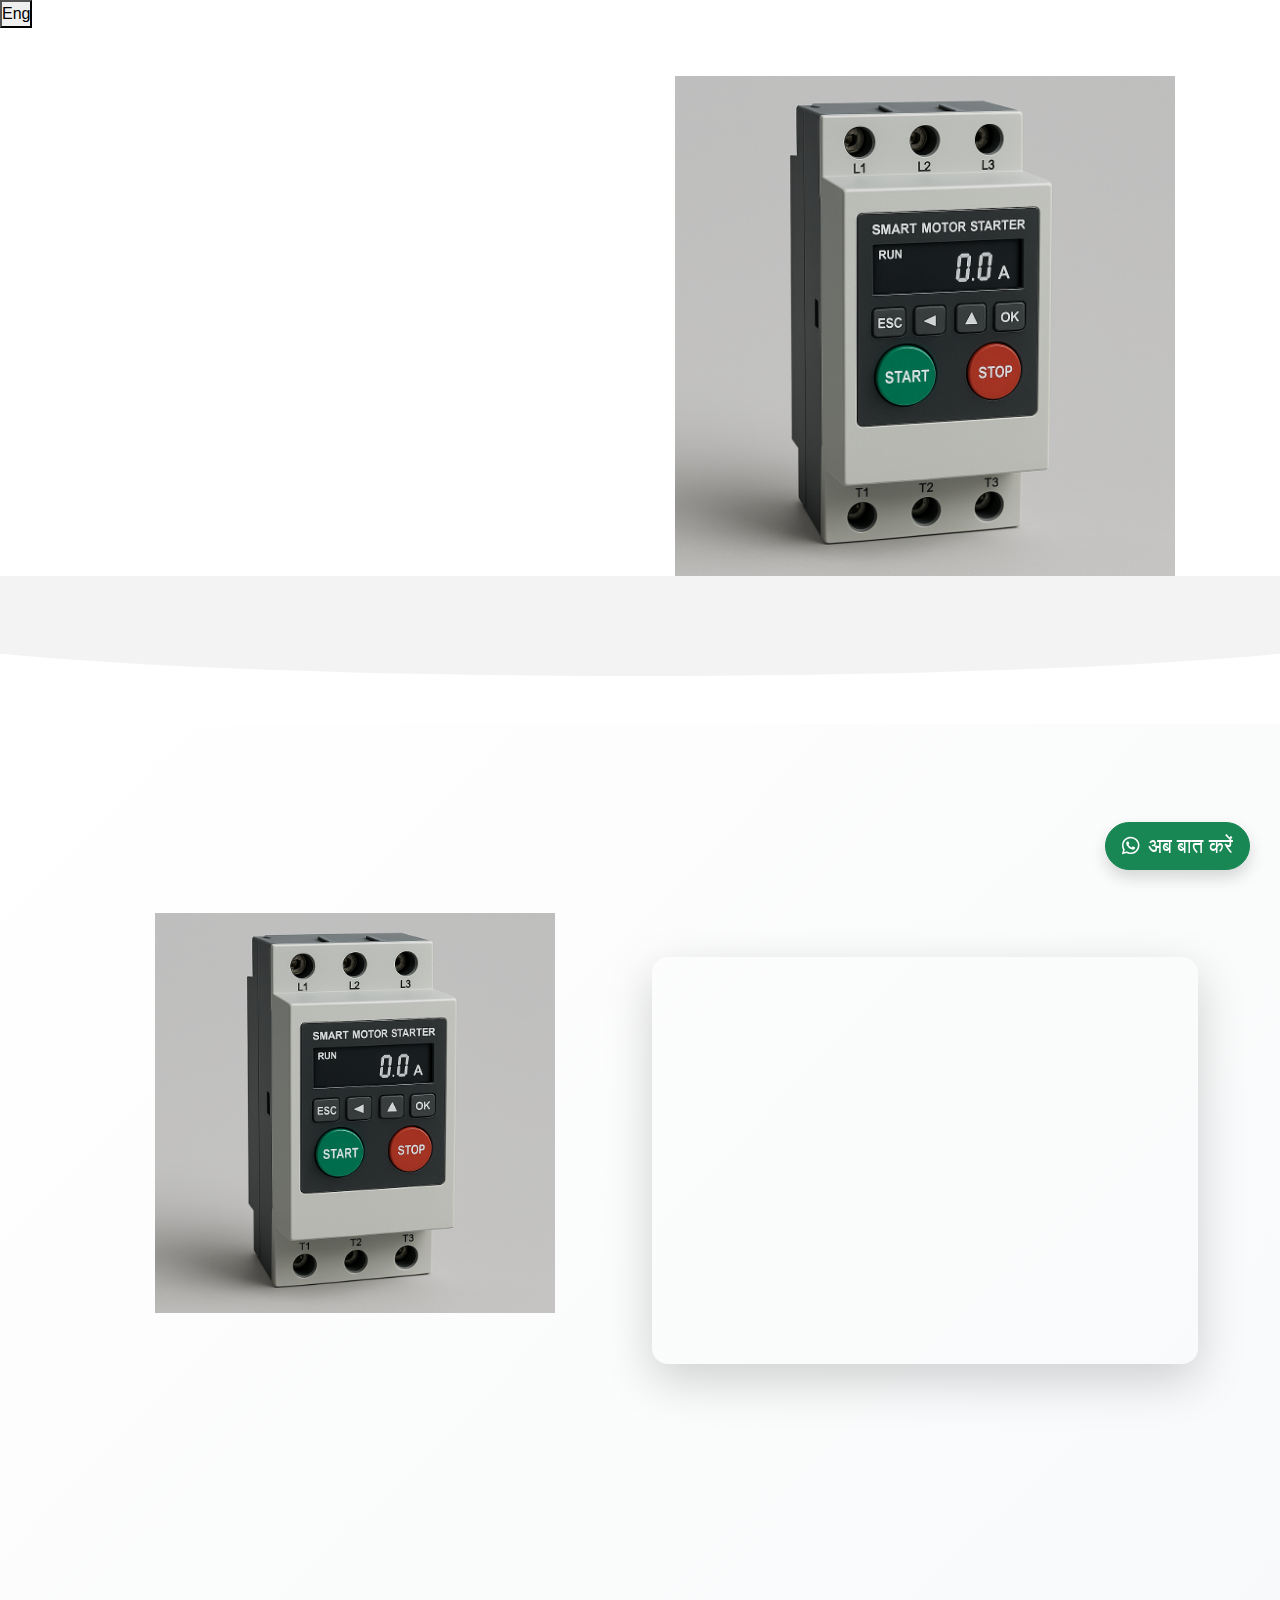
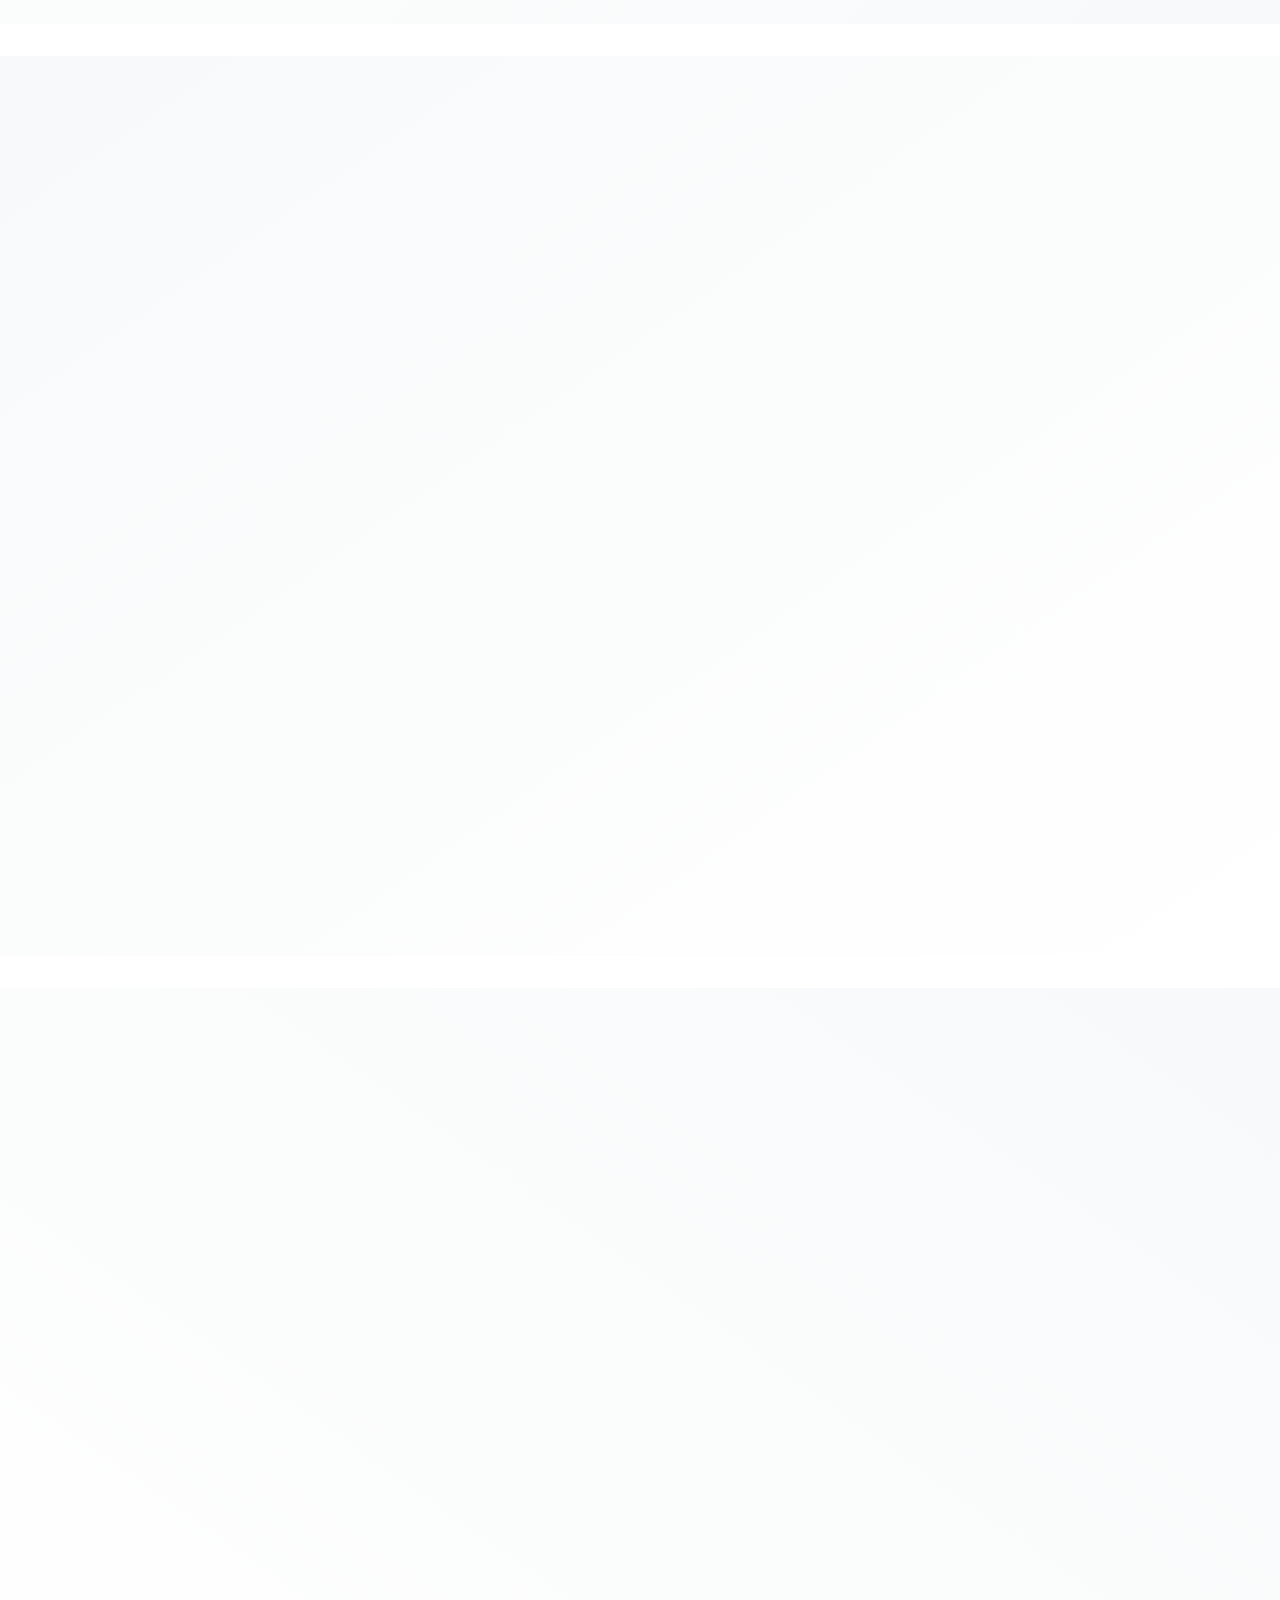
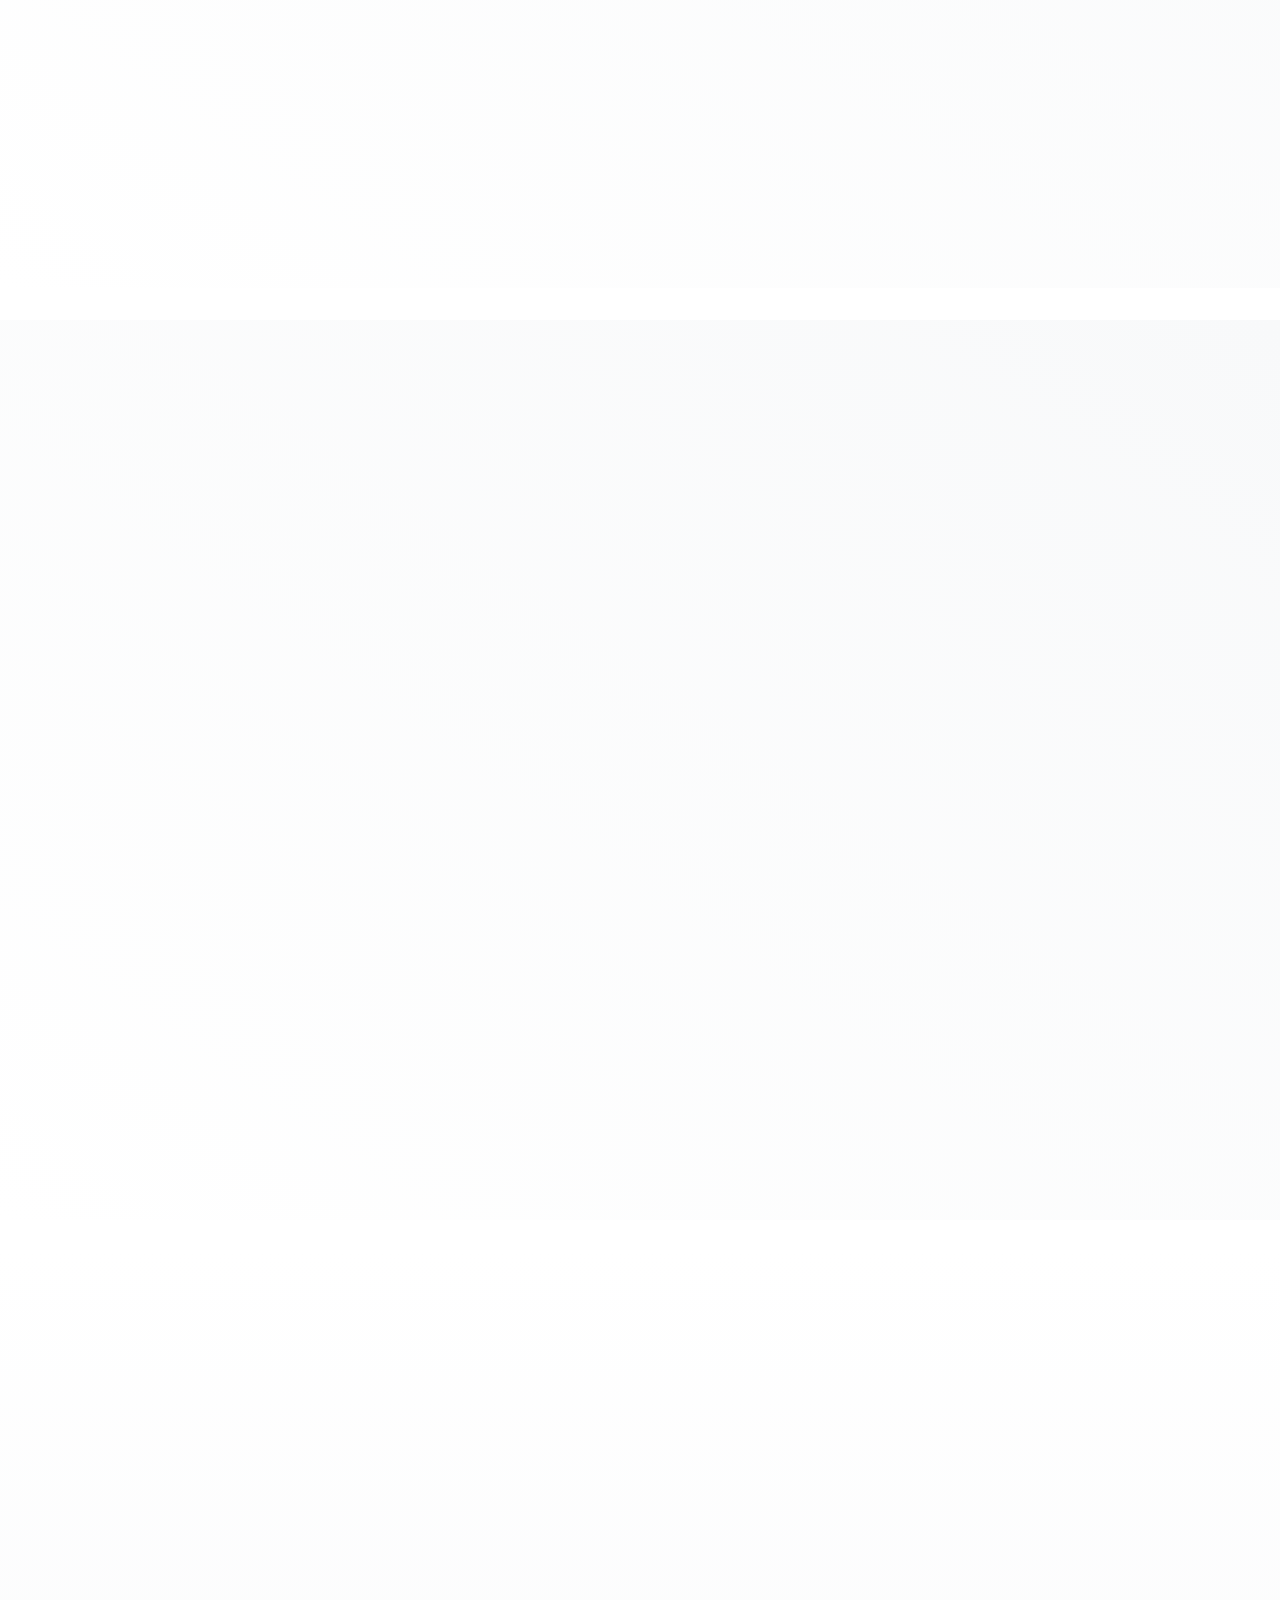
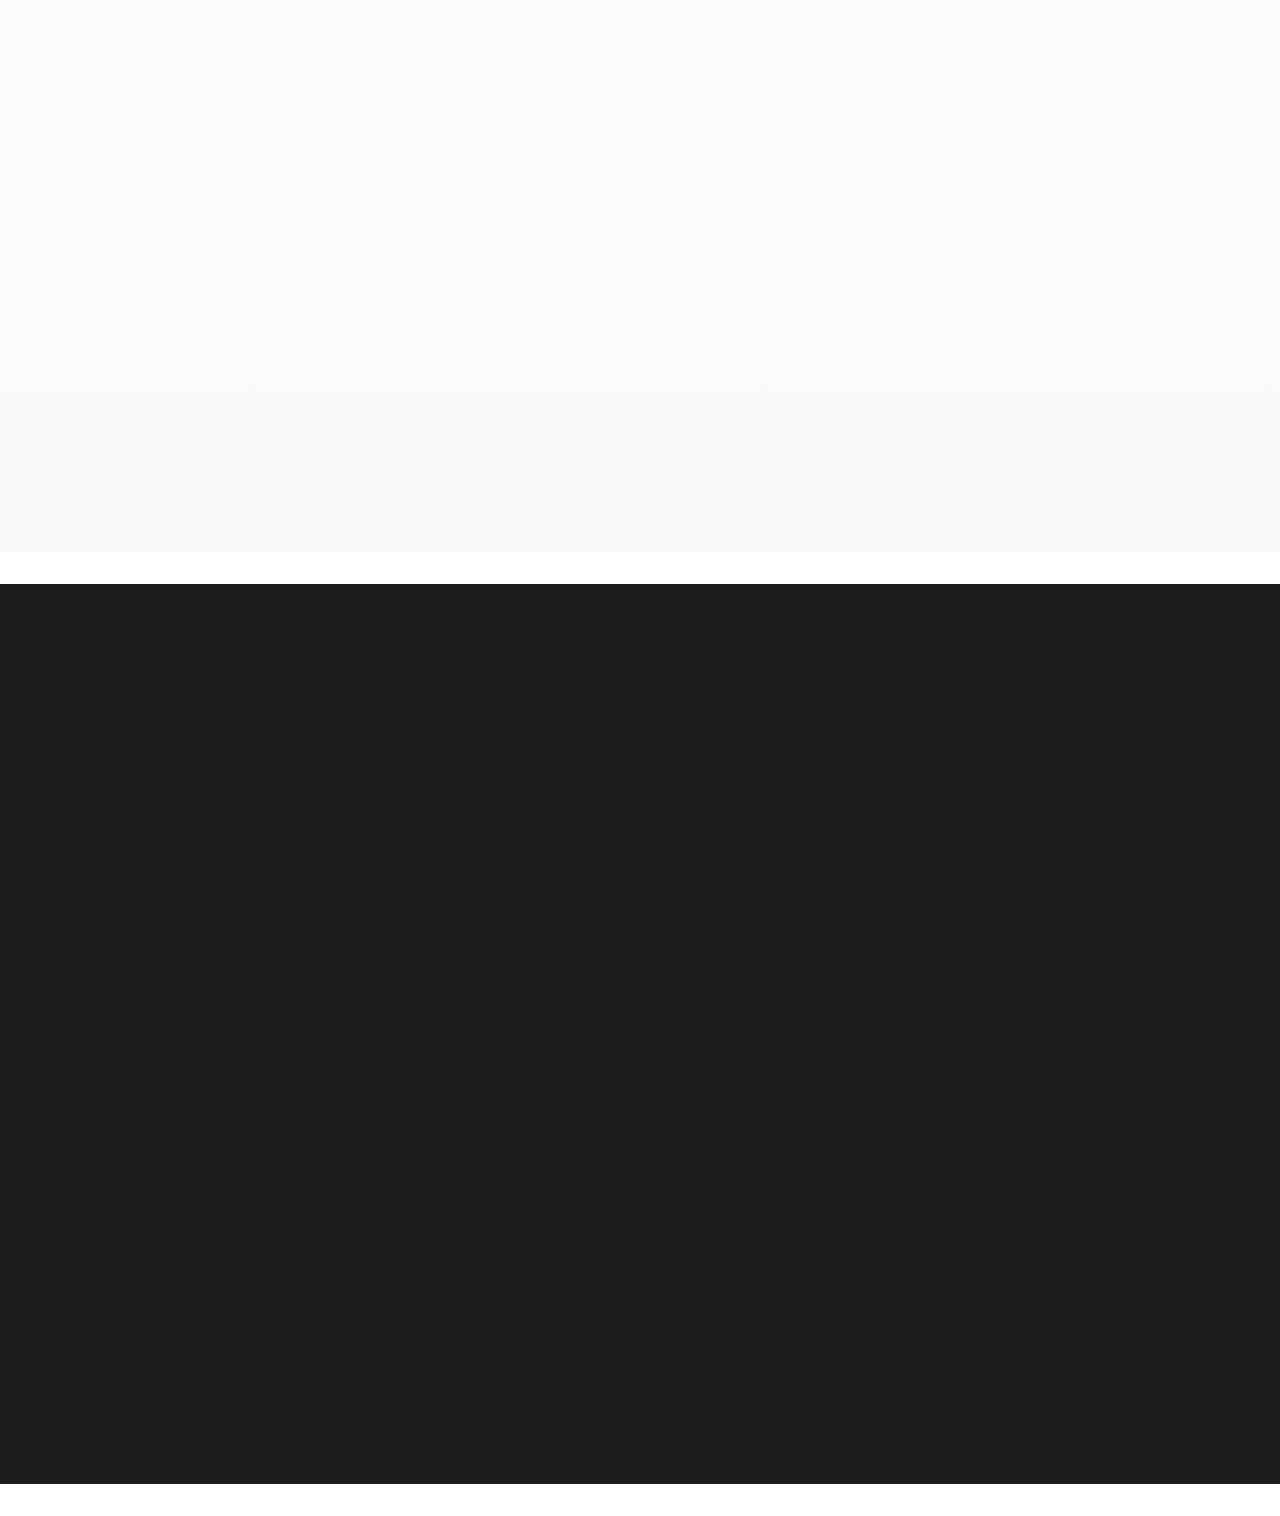
==== index_hin.html @ 35933b61 "language button" ====
<!DOCTYPE html>
<html lang="en">

<head>
    <meta charset="UTF-8">
    <meta name="viewport" content="width=device-width, initial-scale=1.0">
    <title>Samadhan - XT-1250</title>
    <link href="https://cdn.jsdelivr.net/npm/bootstrap@5.3.0/dist/css/bootstrap.min.css" rel="stylesheet">
    <link rel="stylesheet" href="https://cdnjs.cloudflare.com/ajax/libs/font-awesome/6.0.0/css/all.min.css">
    <link rel="stylesheet" href="styles.css">
    <!-- <link rel="stylesheet" href="styles2.css"> -->
    <style>

    </style>
</head>

<body>
    <div class="language-switcher">
        <button id="langToggleBtn" title="Switch Language">
            <span class="lang-text">Eng</span>
        </button>
    </div>
    <!-- Section 1 -->
    <section class="" id="">
        <div class="container">
            <div class="row align-items-center">
                <!-- Left Column: Content -->
                <div class="col-lg-6 section-1-content text-center text-lg-start">
                    <h1 class="display-1 fw-bold mb-3">समाधान</h1>
                    <p class="lead text-muted mb-4">XT-1250</p>

                    <button class="btn btn-dark btn-lg mb-4">फ़ीचर्स देखें</button>

                    <!-- Integrated Pricing Info -->
                    <div class="pricing-box mt-4 text-center">
                        <button class="btn btn-primary buy-btn mb-3">खरीदें</button>
                        <div class="price-text">
                            <strong>₹3,999.00* से शुरू या ₹1000.00/महीना - 4 महीने के लिए‡</strong>
                        </div>
                        <div class="subtext mt-1">
                            "अब मोटर कंट्रोल करना हुआ आसान – बस एक कॉल से।"<sup>1</sup>
                        </div>
                    </div>
                </div>

                <!-- Right Column: Image -->
                <div class="col-lg-6 text-center">
                    <img src="product.png" alt="Samadhan Product" class="img-fluid product-image">
                </div>
            </div>
        </div>
        <div class="section-curve"></div>
    </section>

    <!-- Section 2 -->
    <section class="parallax-section bg-light" id="section2">
        <div class="container">
            <div class="row mb-12">
                <div class="col-12 text-center">
                    <h2 class="section-heading">विश्वास जो बना है<br><span class="text-muted">पूरे राजस्थान में</span>
                    </h2>
                </div>
            </div>
            <div class="row align-items-center">
                <!-- Left Column -->
                <div class="col-lg-6">
                    <div class="product-showcase text-center">
                        <img src="product.png" alt="Product View" class="img-fluid showcase-image mb-4">
                        <div class="rating-container">
                            <div class="stars mb-2">
                                <span class="fa fa-star checked"></span>
                                <span class="fa fa-star checked"></span>
                                <span class="fa fa-star checked"></span>
                                <span class="fa fa-star checked"></span>
                                <span class="fa fa-star-half-alt checked"></span>
                            </div>
                            <p class="text-muted">4.8/5 (154 रेटिंग)</p>
                        </div>
                    </div>
                </div>

                <!-- Right Column -->
                <div class="col-lg-6">
                    <div class="map-container position-relative">
                        <div class="map-wrapper rounded-4 overflow-hidden shadow-lg">
                            <iframe
                                src="https://www.google.com/maps/embed?pb=!1m18!1m12!1m3!1d7151.845276560933!2d73.73251914283544!3d26.23894238717163!2m3!1f0!2f0!3f0!3m2!1i1024!2i768!4f13.1!3m3!1m2!1s0x39418c5456c225cf%3A0x2ab7f7e9f7dda518!2sAjmer%2C%20Rajasthan!5e0!3m2!1sen!2sin!4v1718173732346!5m2!1sen!2sin"
                                style="border:0;" allowfullscreen="" loading="lazy"
                                referrerpolicy="no-referrer-when-downgrade" class="map-iframe"></iframe>
                        </div>
                    </div>
                </div>
            </div>
        </div>
    </section>

    <!-- Section 3 - About -->
    <section class="parallax-section bg-white" id="section3">
        <div class="container">
            <div class="row align-items-center">
                <!-- Content Column -->
                <div class="col-lg-6 pe-lg-5">
                    <div class="about-content">
                        <h2 class="display-4 mb-4">आधुनिक समस्याओं का स्मार्ट समाधान</h2>
                        <p class="lead text-muted mb-4">
                            समाधान XT-1250 में आपको मिलती है नई तकनीक और टिकाऊ डिजाइन का शानदार मेल।
                            कम देखरेख के साथ बेहतरीन परफॉर्मेंस – अब सब कुछ आसान।
                        </p>
                        <ul class="feature-list list-unstyled">
                            <li class="mb-3">
                                <i class="fas fa-check-circle text-primary me-2"></i>
                                बिजली की बचत के साथ जबरदस्त परफॉर्मेंस
                            </li>
                            <li class="mb-3">
                                <i class="fas fa-check-circle text-primary me-2"></i>
                                IoT से लैस स्मार्ट मॉनिटरिंग
                            </li>
                            <li class="mb-3">
                                <i class="fas fa-check-circle text-primary me-2"></i>
                                पर्यावरण के अनुकूल मटेरियल
                            </li>
                        </ul>
                    </div>
                </div>

                <!-- Video Column -->
                <div class="col-lg-6">
                    <div class="video-container position-relative">
                        <div class="video-wrapper rounded-4 overflow-hidden shadow-lg">
                            <div class="ratio ratio-16x9">
                                <iframe id="aboutVideo"
                                    src="https://www.youtube.com/embed/I4zGIkbtcAs?rel=0&modestbranding=1"
                                    title="Product Overview"
                                    allow="accelerometer; autoplay; clipboard-write; encrypted-media; gyroscope; picture-in-picture"
                                    allowfullscreen></iframe>
                            </div>
                        </div>
                        <div class="play-overlay">
                            <div class="play-button">
                                <i class="fas fa-play"></i>
                            </div>
                        </div>
                    </div>
                </div>
            </div>
        </div>
    </section>

    <!-- Section 4 - Installation -->
    <section class="parallax-section installation-section" id="section4">
        <div class="container">
            <div class="row align-items-center">
                <!-- Video Column -->
                <div class="col-lg-6 mb-5 mb-lg-0">
                    <div class="installation-video-container">
                        <div class="rounded-4 overflow-hidden shadow-lg">
                            <div class="ratio ratio-16x9">
                                <iframe id="installationVideo"
                                    src="https://www.youtube.com/embed/INSTALL_VIDEO_ID?rel=0&modestbranding=1"
                                    title="Installation Guide" allowfullscreen></iframe>
                            </div>
                        </div>
                        <div class="play-overlay">
                            <div class="play-button">
                                <i class="fas fa-play"></i>
                            </div>
                        </div>
                    </div>
                </div>

                <!-- Steps Column -->
                <div class="col-lg-6 ps-lg-5">
                    <h2 class="section-heading mb-4">आसान<br><span class="text-success">इंस्टॉलेशन प्रोसेस</span></h2>
                    <ol class="installation-steps list-unstyled">
                        <li class="step-item">
                            <div class="step-number">1</div>
                            <div class="step-content">
                                <h3 class="step-title">सतह तैयार करें</h3>
                                <p class="step-description">इंस्टॉलेशन वाली जगह को अच्छी तरह साफ और सुखा लें</p>
                            </div>
                        </li>
                        <li class="step-item">
                            <div class="step-number">2</div>
                            <div class="step-content">
                                <h3 class="step-title">यूनिट को रखें</h3>
                                <p class="step-description">नाप के अनुसार सही जगह पर रखें</p>
                            </div>
                        </li>
                        <li class="step-item">
                            <div class="step-number">3</div>
                            <div class="step-content">
                                <h3 class="step-title">फिटिंग करें</h3>
                                <p class="step-description">दिए गए स्क्रू और फिटिंग्स का उपयोग करें</p>
                            </div>
                        </li>
                        <li class="step-item">
                            <div class="step-number">4</div>
                            <div class="step-content">
                                <h3 class="step-title">कनेक्शन जोड़ें</h3>
                                <p class="step-description">पावर और डेटा केबल कनेक्ट करें</p>
                            </div>
                        </li>
                    </ol>
                </div>
            </div>
        </div>
    </section>

    <!-- Section 5 - FAQ -->
    <section class="parallax-section faq-section" id="section5">
        <div class="container">
            <h2 class="section-heading mb-5">अक्सर पूछे जाने वाले<br><span class="text-warning">सवाल</span></h2>

            <div class="faq-container">
                <!-- FAQ Item 1 -->
                <div class="faq-item">
                    <div class="question">
                        <h3>वॉरंटी कितनी है?</h3>
                        <i class="fas fa-chevron-down"></i>
                    </div>
                    <div class="answer">
                        <p>हमारे सभी प्रोडक्ट पर 2 साल की पूरी वॉरंटी मिलती है (मैन्युफैक्चरिंग डिफेक्ट्स पर)।</p>
                    </div>
                </div>

                <!-- FAQ Item 2 -->
                <div class="faq-item">
                    <div class="question">
                        <h3>इंस्टॉलेशन में कितना समय लगेगा?</h3>
                        <i class="fas fa-chevron-down"></i>
                    </div>
                    <div class="answer">
                        <p>पेशेवर इंस्टॉलेशन में आमतौर पर 2 से 4 घंटे लगते हैं, साइट की स्थिति पर निर्भर करता है।</p>
                    </div>
                </div>

                <!-- FAQ Item 3 -->
                <div class="faq-item">
                    <div class="question">
                        <h3>क्या मेंटेनेंस सर्विस भी मिलती है?</h3>
                        <i class="fas fa-chevron-down"></i>
                    </div>
                    <div class="answer">
                        <p>हाँ, हम वार्षिक मेंटेनेंस कॉन्ट्रैक्ट्स ऑफर करते हैं जिसमें प्राथमिकता सेवा भी शामिल है।</p>
                    </div>
                </div>

                <!-- WhatsApp Button -->
                <a href="https://wa.me/9649729899?text=नमस्ते%20समाधान%20टीम%2C%20मुझे%20XT-1250%20के%20बारे%20में%20एक%20प्रश्न%20पूछना%20है।"
                    class="whatsapp-float">
                    <i class="fab fa-whatsapp"></i>
                    <span>सवाल पूछें</span>
                </a>

                <div class="whatsapp-fab text-center">
                    <a href="https://wa.me/8696228624?text=नमस्ते%20समाधान%20टीम%2C%20मैं%20XT-1250%20उत्पाद%20पर%20चर्चा%20के%20लिए%20समय%20निर्धारित%20करना%20चाहता%2Fचाहती%20हूं।%20क्या%20हम%20इसके%20फीचर्स%20को%20और%20अच्छे%20से%20समझने%20के%20लिए%20आपकी%20सुविधा%20के%20अनुसार%20कभी%20भी%20बात%20कर%20सकते%20हैं%3F%20आपके%20उत्तर%20की%20प्रतीक्षा%20है।"
                        class="btn btn-success btn-lg rounded-pill shadow" target="_blank">
                        <i class="fab fa-whatsapp me-2"></i>अब बात करें
                    </a>
                </div>

            </div>
        </div>
    </section>

    <!-- Section 6: ग्राहक अनुभव -->
    <section class="parallax-section customers-section" id="section6">
        <div class="container">
            <h2 class="section-heading mb-5">विश्वसनीयता का प्रतीक<br><span class="text-info">उद्योग के अग्रणियों द्वारा
                    सराहा गया</span></h2>

            <div class="customers-scroll-container">
                <div class="customers-row">
                    <!-- Customer Card 1 -->
                    <div class="customer-card">
                        <div class="customer-image">
                            <img src="customer1.jpg" alt="ग्राहक प्रतिक्रिया">
                        </div>
                        <div class="customer-info">
                            <h3>राहुल शर्मा</h3>
                            <p class="role">सीटीओ, टेक सॉल्यूशन्स</p>
                            <p class="feedback">"समाधान ने हमारे मैन्युफैक्चरिंग प्रोसेस को भरोसेमंद बनाकर पूरी तरह बदल
                                दिया।"</p>
                        </div>
                    </div>

                    <!-- Customer Card 2 -->
                    <div class="customer-card">
                        <div class="customer-image">
                            <img src="customer2.jpg" alt="ग्राहक प्रतिक्रिया">
                        </div>
                        <div class="customer-info">
                            <h3>प्रिया सिंह</h3>
                            <p class="role">ऑपरेशन्स प्रमुख</p>
                            <p class="feedback">"बेहतरीन परफॉर्मेंस और बहुत ही कम मेंटेनेंस की ज़रूरत।"</p>
                        </div>
                    </div>

                    <!-- Customer Card 3 -->
                    <div class="customer-card">
                        <div class="customer-image">
                            <img src="customer3.jpg" alt="ग्राहक प्रतिक्रिया">
                        </div>
                        <div class="customer-info">
                            <h3>अर्जुन पटेल</h3>
                            <p class="role">प्लांट मैनेजर</p>
                            <p class="feedback">"स्थापना के बाद 40% तक डाउनटाइम में कमी आई।"</p>
                        </div>
                    </div>

                    <!-- Add more customer cards -->
                </div>
            </div>
        </div>
    </section>
    <section class="parallax-section footer-section" id="section7">
        <div class="container">
            <div class="footer-content">
                <div class="row g-5">
                    <!-- Company Info -->
                    <div class="col-md-4">
                        <h3 class="footer-logo mb-3">Samadhan</h3>
                        <p class="footer-text">Innovating Industrial Solutions Since 2012</p>
                        <div class="contact-info">
                            <p class="mb-1"><i class="fas fa-map-marker-alt me-2"></i>Jaipur, Rajasthan, India</p>
                            <p class="mb-1"><i class="fas fa-phone me-2"></i>+91 9649729899</p>
                            <p><i class="fas fa-envelope me-2"></i>contact@samadhan.com</p>
                        </div>
                    </div>

                    <!-- Social Links -->
                    <div class="col-md-4">
                        <h4 class="footer-heading mb-3">Connect With Us</h4>
                        <div class="social-links">
                            <a href="https://www.instagram.com/mobile___motor_starter?igsh=MWlnYTRxbXFoNDk1MA=="
                                class="social-link"><i class="fab fa-instagram"></i></a>
                            <a href="https://www.facebook.com/share/1JDJL1Vr7N/" class="social-link"><i
                                    class="fab fa-facebook"></i></a>
                            <a href="#" class="social-link"><i class="fab fa-linkedin"></i></a>
                            <a href="#" class="social-link"><i class="fab fa-twitter"></i></a>
                        </div>
                    </div>

                    <!-- Quick Links -->
                    <div class="col-md-4">
                        <h4 class="footer-heading mb-3">Quick Links</h4>
                        <ul class="footer-links list-unstyled">
                            <li><a href="#section1">About Product</a></li>
                            <li><a href="#section4">Installation Guide</a></li>
                            <li><a href="#section5">FAQs</a></li>
                            <li><a href="#section6">Testimonials</a></li>
                        </ul>
                    </div>
                </div>

                <!-- Copyright -->
                <div class="copyright text-center mt-5">
                    <p>&copy; 2023 Samadhan. All rights reserved.</p>
                </div>
            </div>
        </div>
    </section>



    <script src="https://code.jquery.com/jquery-3.6.0.min.js"></script>
    <script src="https://cdn.jsdelivr.net/npm/bootstrap@5.3.0/dist/js/bootstrap.bundle.min.js"></script>
    <script src="script.js"></script>
    <script>
        // Basic Parallax Initialization

    </script>
</body>

</html>
---- styles.css ----
* {
    margin: 0;
    padding: 0;
    box-sizing: border-box;
}

body {
    width: 100%;
    overflow-x: hidden;
    font-family: -apple-system, BlinkMacSystemFont, 'Segoe UI', Roboto, Oxygen, Ubuntu, Cantarell, 'Open Sans', 'Helvetica Neue', sans-serif;
    overscroll-behavior-y: none;
}

html {
    scroll-behavior: smooth;
    width: 100%;
    overflow-x: hidden;
}

/* Section Base Styles */
section {
    position: relative;
    padding: 20px 0;
    overflow: hidden;
}

section {
    padding: 1rem 0;
    margin: 1rem 0;
    overflow: visible;
}

@media (min-width: 992px) {
    section {
        padding: 1rem 0;
        margin: 2rem 0;
    }
}
.section-curve {
    width: 100%;
    height: 100px;
    background: #f3f3f3;
    border-radius: 0 0 50% 50%;
    transform: scaleX(1.2);
}

/* Section 1 Styles */
.product-image {
    max-height: 500px;
    animation: float 5s ease-in-out;
}


@keyframes float {
    0%, 100% { 
        transform: translateY(0); 
    }
    50% { 
        transform: translateY(-3%); /* Percentage-based movement */
    }
}

.section-1-content {
    opacity: 0;
    transform: translateY(30px);
    animation: fadeUp 1s ease forwards;
}

@keyframes fadeUp {
    to { opacity: 1; transform: translateY(0); }
}

/* Section 2 Styles */
#section2 {
    background: linear-gradient(135deg, #ffffff 0%, #f8f9fa 100%);
}

.showcase-image {
    max-height: 400px;
    transition: transform 0.4s ease;
}

.rating-container {
    opacity: 0;
    transform: translateY(20px);
    transition: all 0.6s ease 0.3s;
}

.checked { color: #ffd700; }

.map-iframe {
    width: 100%;
    height: 400px;
    border-radius: 15px;
}

/* Section 3 Styles */
#section3 {
    background: linear-gradient(to bottom right, #f8f9fa, #ffffff);
}

.about-content {
    opacity: 0;
    transform: translateX(-50px);
    transition: all 0.6s cubic-bezier(0.215, 0.61, 0.355, 1) 0.2s;
}

.video-wrapper {
    opacity: 0;
    transition: all 0.8s cubic-bezier(0.215, 0.61, 0.355, 1) 0.4s;
}

.play-overlay {
    opacity: 0;
    transition: opacity 0.3s ease;
}

.play-button {
    transform: scale(0.8);
    transition: all 0.3s ease;
}

.feature-list li {
    opacity: 0;
    transform: translateX(-20px);
    transition: all 0.4s ease;
}


.buy-btn {
    background-color: #0071e3;
    transition: background-color 0.3s ease, transform 0.2s ease;
}

.buy-btn:hover {
    background-color: #005bb5;
    transform: scale(1.05);
}

/* Typography */
.section-heading {
    font-size: 4rem;
    line-height: 1.1;
    letter-spacing: -0.03em;
    margin-bottom: 2rem;
    opacity: 0;
    transform: translateY(30px);
    transition: all 0.6s cubic-bezier(0.16, 1, 0.3, 1);
}

.section-visible .section-heading {
    opacity: 1;
    transform: translateY(0);
}

@media (max-width: 768px) {
    .section-heading { font-size: 2.5rem; }
    .section { padding: 40px 0; }
}




/* Responsive content height */
@media (min-width: 992px) {
    .content-fit {
        min-height: 80vh; /* Fallback for older browsers */
        min-height: min(80vh, fit-content);
    }
}

/* Mobile-first height approach */
.dynamic-min-height {
    min-height: auto;
    padding: 2rem 0;
}

@media (min-width: 768px) {
    .dynamic-min-height {
        min-height: 60vh;
        padding: 4rem 0;
    }
}


.whatsapp-fab{
    position: fixed;
    bottom: 30px;
    right: 30px;
    z-index: 1000;
    transition: transform 0.3s ease;
}
.whatsapp-fab:hover {
    transform: scale(1.1);
}
/* Section 4 Styles */
.installation-section {
    background: linear-gradient(to bottom left, #f8f9fa, #ffffff);
}

.installation-video-container {
    transform: translateX(-50px);
    opacity: 0;
    transition: all 0.8s cubic-bezier(0.215, 0.61, 0.355, 1);
}

.installation-steps {
    opacity: 0;
    transform: translateX(30px);
    transition: all 0.6s ease;
}

.step-item {
    padding: 1.5rem;
    margin-bottom: 1.5rem;
    background: rgba(255,255,255,0.9);
    border-radius: 1rem;
    box-shadow: 0 4px 15px rgba(0,0,0,0.05);
    transform: translateY(20px);
    opacity: 0;
    transition: all 0.4s ease;
}

.step-number {
    width: 40px;
    height: 40px;
    background: #0071e3;
    color: white;
    border-radius: 50%;
    display: flex;
    align-items: center;
    justify-content: center;
    font-weight: 600;
    margin-right: 1rem;
    flex-shrink: 0;
}

.step-content {
    flex: 1;
}

.step-title {
    font-size: 1.25rem;
    margin-bottom: 0.5rem;
    color: #1d1d1f;
}

.step-description {
    color: #86868b;
    margin-bottom: 0;
}

/* Animation Triggers */

/* Hover Effects */
.step-item:hover {
    transform: translateY(-3px);
    box-shadow: 0 6px 20px rgba(0,0,0,0.08);
}


/* Animation Triggers */
.section-visible .showcase-image,
.section-visible .rating-container,
.section-visible .about-content,
.section-visible .video-wrapper,
.section-visible .feature-list li {
    opacity: 1;
    transform: none;
}

.section-visible .feature-list li:nth-child(1) { transition-delay: 0.4s; }
.section-visible .feature-list li:nth-child(2) { transition-delay: 0.6s; }
.section-visible .feature-list li:nth-child(3) { transition-delay: 0.8s; }

/* Interactive Elements */
.video-container:hover .play-overlay { opacity: 1; }
.video-container:hover .play-button { transform: scale(1); }


/* ---------------- */

.section-visible .installation-video-container,
.section-visible .installation-steps {
    opacity: 1;
    transform: translateX(0);
}

.section-visible .step-item {
    opacity: 1;
    transform: translateY(0);
}

.section-visible .step-item:nth-child(1) { transition-delay: 0.2s; }
.section-visible .step-item:nth-child(2) { transition-delay: 0.4s; }
.section-visible .step-item:nth-child(3) { transition-delay: 0.6s; }
.section-visible .step-item:nth-child(4) { transition-delay: 0.8s; }



/* Section 5 Styles */
.faq-section {
    background: linear-gradient(to top right, #ffffff, #f8f9fa);
}

.faq-item {
    background: rgba(255,255,255,0.95);
    border-radius: 12px;
    margin-bottom: 1rem;
    box-shadow: 0 4px 12px rgba(0,0,0,0.05);
    transform: translateY(20px);
    opacity: 0;
    transition: all 0.4s cubic-bezier(0.215, 0.61, 0.355, 1);
    cursor: pointer;
}

.question {
    padding: 1.5rem;
    display: flex;
    justify-content: space-between;
    align-items: center;
}

.question h3 {
    font-size: 1.1rem;
    color: #1d1d1f;
    margin: 0;
}

.question i {
    color: #86868b;
    transition: transform 0.3s ease;
}

.answer {
    max-height: 0;
    overflow: hidden;
    transition: max-height 0.3s ease-out;
    padding: 0 1.5rem;
}

.answer p {
    color: #515154;
    line-height: 1.6;
    margin: 0;
    padding: 0 0 1.5rem;
}

/* Active State */
.faq-item.active .answer {
    max-height: 200px;
}

.faq-item.active .question i {
    transform: rotate(180deg);
}

/* WhatsApp Float Button */
.whatsapp-float {
    position: fixed;
    bottom: 30px;
    right: 30px;
    background: #25D366;
    color: white !important;
    padding: 15px 20px;
    border-radius: 30px;
    display: flex;
    align-items: center;
    gap: 10px;
    text-decoration: none;
    box-shadow: 0 8px 24px rgba(37,211,102,0.3);
    transform: translateY(50px);
    opacity: 0;
    transition: all 0.4s ease;
    z-index: 1000;
}

.whatsapp-float i {
    font-size: 1.5rem;
}

.whatsapp-float span {
    font-weight: 500;
}

/* Animation Triggers */
.section-visible .faq-item {
    opacity: 1;
    transform: translateY(0);
}

.section-visible .whatsapp-float {
    opacity: 1;
    transform: translateY(0);
}

.section-visible .whatsapp-fab{
    opacity: 0;
    transform: translateY(0);
}

.section-visible .faq-item:nth-child(1) { transition-delay: 0.2s; }
.section-visible .faq-item:nth-child(2) { transition-delay: 0.4s; }
.section-visible .faq-item:nth-child(3) { transition-delay: 0.6s; }

/* Hover Effects */
.faq-item:hover {
    transform: translateY(-3px);
    box-shadow: 0 6px 16px rgba(0,0,0,0.08);
}

.whatsapp-float:hover {
    background: #128C7E;
    transform: translateY(-3px);
}


/* Section 6 Styles */
.customers-section {
    background: linear-gradient(to bottom, #ffffff, #f8f9fa);
}

.customers-scroll-container {
    overflow-x: auto;
    padding-bottom: 2rem;
    -webkit-overflow-scrolling: touch;
}

.customers-row {
    display: flex;
    gap: 2rem;
    padding: 1rem 0;
    min-width: fit-content;
}

.customer-card {
    background: white;
    border-radius: 1.5rem;
    box-shadow: 0 8px 24px rgba(0,0,0,0.08);
    min-width: 320px;
    padding: 1.5rem;
    transform: translateY(50px);
    opacity: 0;
    transition: all 0.4s cubic-bezier(0.215, 0.61, 0.355, 1);
}

.customer-image {
    width: 80px;
    height: 80px;
    border-radius: 50%;
    overflow: hidden;
    margin: 0 auto 1.5rem;
}

.customer-image img {
    width: 100%;
    height: 100%;
    object-fit: cover;
}

.customer-info h3 {
    color: #1d1d1f;
    margin-bottom: 0.5rem;
    font-size: 1.25rem;
}

.role {
    color: #86868b;
    font-size: 0.9rem;
    margin-bottom: 1rem;
}

.feedback {
    color: #515154;
    line-height: 1.6;
    font-size: 0.95rem;
}

/* Scrollbar Styling */
.customers-scroll-container::-webkit-scrollbar {
    height: 8px;
}

.customers-scroll-container::-webkit-scrollbar-track {
    background: #f1f1f1;
    border-radius: 4px;
}

.customers-scroll-container::-webkit-scrollbar-thumb {
    background: #0071e3;
    border-radius: 4px;
}

/* Animation Triggers */
.section-visible .customer-card {
    opacity: 1;
    transform: translateY(0);
}

.section-visible .customer-card:nth-child(1) { transition-delay: 0.2s; }
.section-visible .customer-card:nth-child(2) { transition-delay: 0.4s; }
.section-visible .customer-card:nth-child(3) { transition-delay: 0.6s; }

/* Hover Effects */
.customer-card:hover {
    transform: translateY(-5px);
    box-shadow: 0 12px 32px rgba(0,0,0,0.12);
}

/* Mobile Styles */
@media (max-width: 768px) {
    .customer-card {
        min-width: 280px;
    }
    
    .customers-row {
        gap: 1rem;
        padding: 0 1rem;
    }
    
    .customer-info h3 {
        font-size: 1.1rem;
    }
    
    .feedback {
        font-size: 0.9rem;
    }
}



/* Section 7 - Footer Styles */
.footer-section {
    background: #1d1d1f;
    color: #ffffff;
    padding: 4rem 0 2rem;
}

.footer-logo {
    font-size: 2.5rem;
    font-weight: 600;
    color: #ffffff;
    opacity: 0;
    transform: translateY(20px);
    transition: all 0.4s ease;
}

.footer-text {
    color: #86868b;
    margin-bottom: 1.5rem;
    opacity: 0;
    transform: translateY(20px);
    transition: all 0.4s ease 0.2s;
}

.contact-info p {
    color: #a1a1a6;
    margin-bottom: 0.5rem;
    opacity: 0;
    transform: translateY(20px);
    transition: all 0.4s ease 0.4s;
}

.footer-heading {
    font-size: 1.25rem;
    color: #ffffff;
    margin-bottom: 1.5rem;
    opacity: 0;
    transform: translateY(20px);
    transition: all 0.4s ease;
}

.social-links {
    display: flex;
    gap: 1.5rem;
}

.social-link {
    color: #86868b;
    font-size: 1.5rem;
    transition: all 0.3s ease;
    opacity: 0;
    transform: translateY(20px);
}

.social-link:hover {
    color: #0071e3;
    transform: translateY(-3px);
}

.footer-links li {
    margin-bottom: 0.8rem;
    opacity: 0;
    transform: translateY(20px);
    transition: all 0.4s ease;
}

.footer-links a {
    color: #a1a1a6;
    text-decoration: none;
    transition: color 0.3s ease;
}

.footer-links a:hover {
    color: #0071e3;
}

.copyright p {
    color: #86868b;
    font-size: 0.9rem;
    opacity: 0;
    transform: translateY(20px);
    transition: all 0.4s ease 0.6s;
}

/* Animation Triggers */
.section-visible .footer-logo,
.section-visible .footer-text,
.section-visible .contact-info p,
.section-visible .footer-heading,
.section-visible .social-link,
.section-visible .footer-links li,
.section-visible .copyright p {
    opacity: 1;
    transform: translateY(0);
}

/* Social Links Animation Delay */
.section-visible .social-link:nth-child(1) { transition-delay: 0.2s; }
.section-visible .social-link:nth-child(2) { transition-delay: 0.3s; }
.section-visible .social-link:nth-child(3) { transition-delay: 0.4s; }
.section-visible .social-link:nth-child(4) { transition-delay: 0.5s; }

/* Quick Links Animation Delay */
.section-visible .footer-links li:nth-child(1) { transition-delay: 0.2s; }
.section-visible .footer-links li:nth-child(2) { transition-delay: 0.3s; }
.section-visible .footer-links li:nth-child(3) { transition-delay: 0.4s; }
.section-visible .footer-links li:nth-child(4) { transition-delay: 0.5s; }

/* Mobile Responsiveness */
@media (max-width: 768px) {
    .footer-section {
        padding: 3rem 0 2rem;
    }
    
    .footer-logo {
        font-size: 2rem;
    }
    
    .social-links {
        justify-content: center;
        margin-bottom: 2rem;
    }
    
    .footer-links {
        text-align: center;
    }
    
    .contact-info {
        margin-bottom: 2rem;
    }
}
---- styles2.css ----
/* Base Reset */
* {
    margin: 0;
    padding: 0;
    box-sizing: border-box;
}

body {
    padding: 20px;
    overflow-x: hidden;
    font-family: -apple-system, BlinkMacSystemFont, 'Segoe UI', Roboto, Oxygen, Ubuntu, Cantarell, 'Open Sans', 'Helvetica Neue', sans-serif;
    overscroll-behavior-y: none;
}

html {
    scroll-behavior: smooth;
}

/* Section Base Styles */
section {
    position: relative;
    padding: 4rem 0;
    margin: 2rem 0;
    overflow: visible;
    min-height: 100vh;
    background: white;
}

section:nth-child(even) {
    background: #f8f9fa;
}

/* Section 1 Fixes */
#section1 {
    display: flex;
    align-items: center;
}

.section-1-content {
    opacity: 1; /* Reset default visibility */
    transform: none;
    animation: fadeUp 1s ease forwards;
}

.product-image {
    max-height: 500px;
    width: auto;
    animation: float 5s ease-in-out infinite;
}

@keyframes float {
    0%, 100% { transform: translateY(0); }
    50% { transform: translateY(-30px); }
}

/* Section 2 Fixes */
#section2 {
    background: linear-gradient(135deg, #ffffff 0%, #f8f9fa 100%);
}

.showcase-image {
    max-height: 400px;
    width: 100%;
    object-fit: contain;
}

.rating-container {
    font-size: 1.2rem;
    color: #333;
}

.checked {
    color: #ffd700;
    font-size: 1.5rem;
}

/* Section 3 Fixes */
.map-iframe {
    height: 500px;
    width: 100%;
    border-radius: 15px;
}

/* WhatsApp Button Fix */
.whatsapp-fab {
    position: fixed;
    bottom: 30px;
    right: 30px;
    z-index: 1000;
    background: #25D366;
    color: white;
    padding: 15px;
    border-radius: 50%;
    box-shadow: 0 4px 12px rgba(0,0,0,0.25);
    transition: transform 0.3s ease;
}

.whatsapp-fab:hover {
    transform: scale(1.1);
}

/* Animation Fixes */
.section-visible {
    opacity: 1 !important;
    transform: none !important;
}

.section-visible .showcase-image,
.section-visible .rating-container,
.section-visible .about-content,
.section-visible .video-wrapper,
.section-visible .feature-list li,
.section-visible .installation-video-container,
.section-visible .installation-steps {
    opacity: 1;
    transform: none;
    transition: all 0.6s ease-out;
}

/* Mobile Responsiveness */
@media (max-width: 768px) {
    section {
        padding: 2rem 0;
        min-height: auto;
    }

    .product-image,
    .showcase-image {
        max-height: 300px;
        margin: 1rem auto;
    }

    .section-heading {
        font-size: 2rem;
        margin: 1rem 0;
    }

    .map-iframe {
        height: 300px;
    }
}
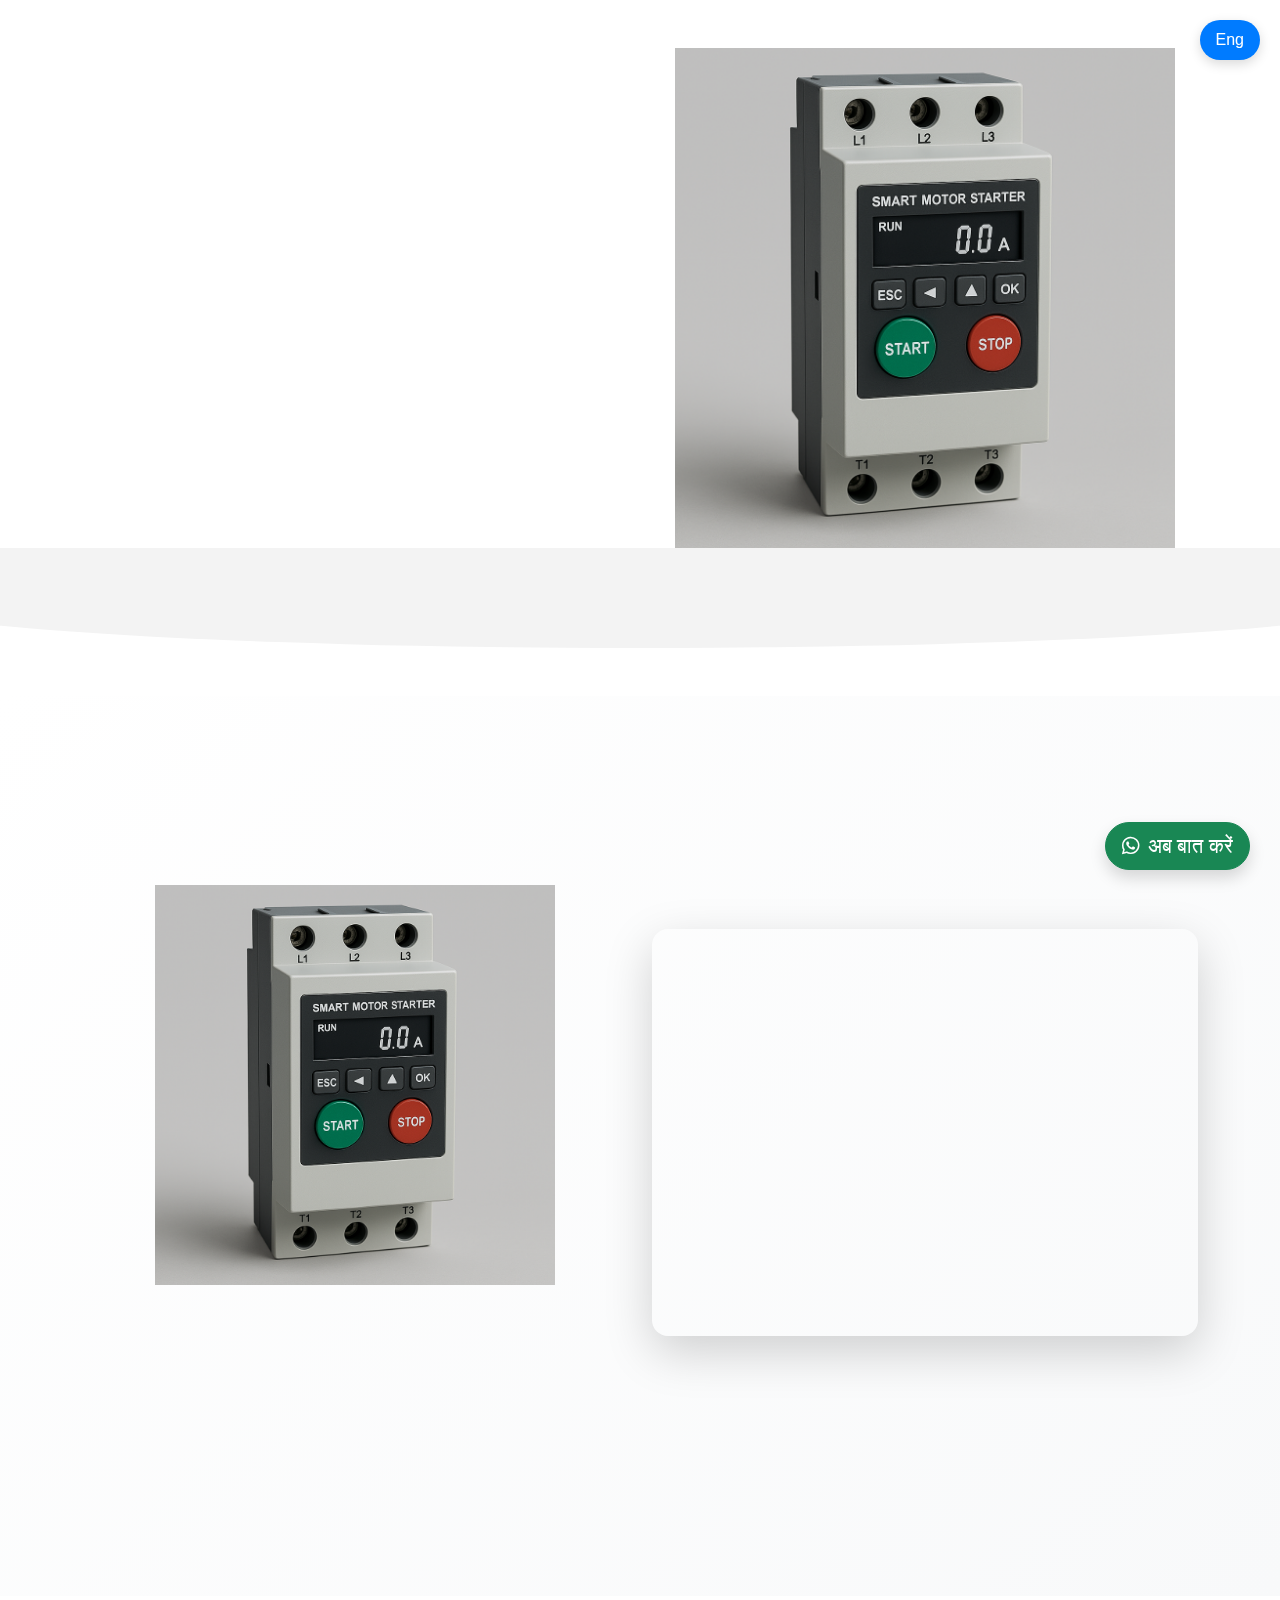
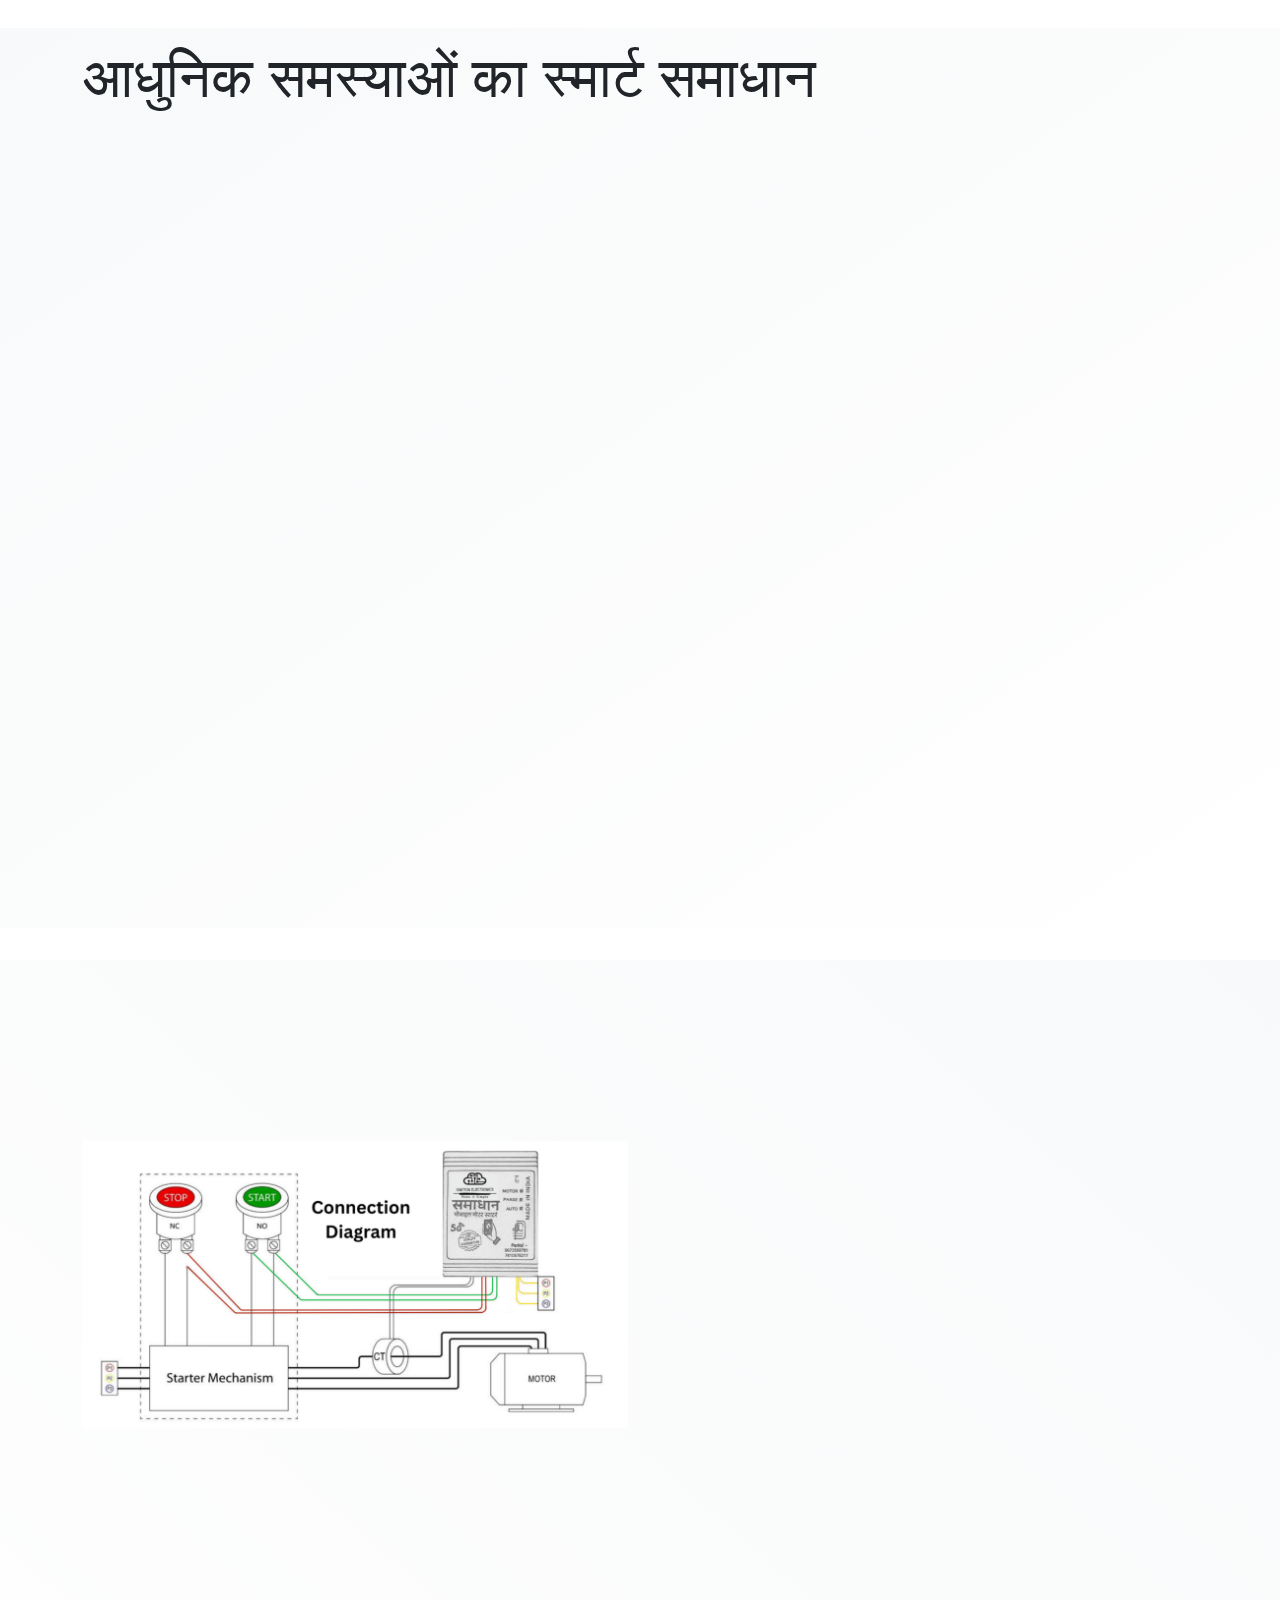
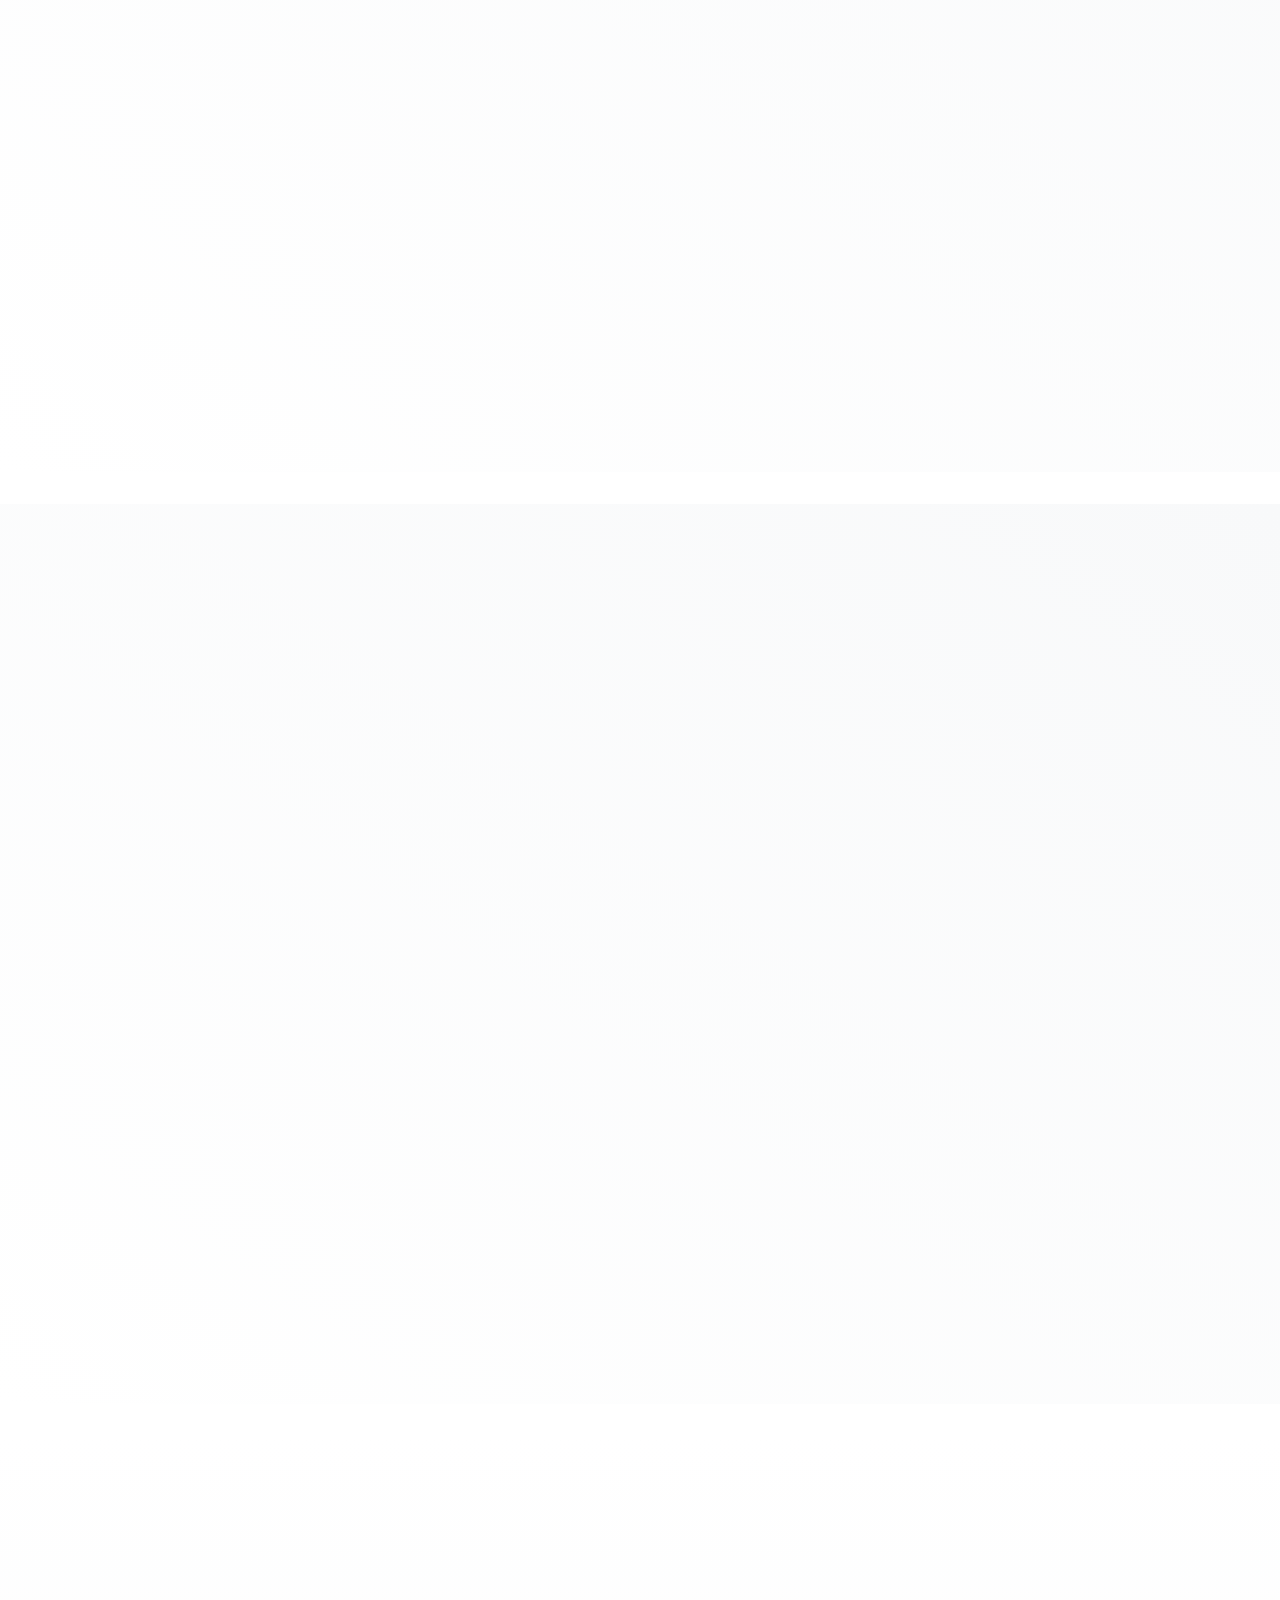
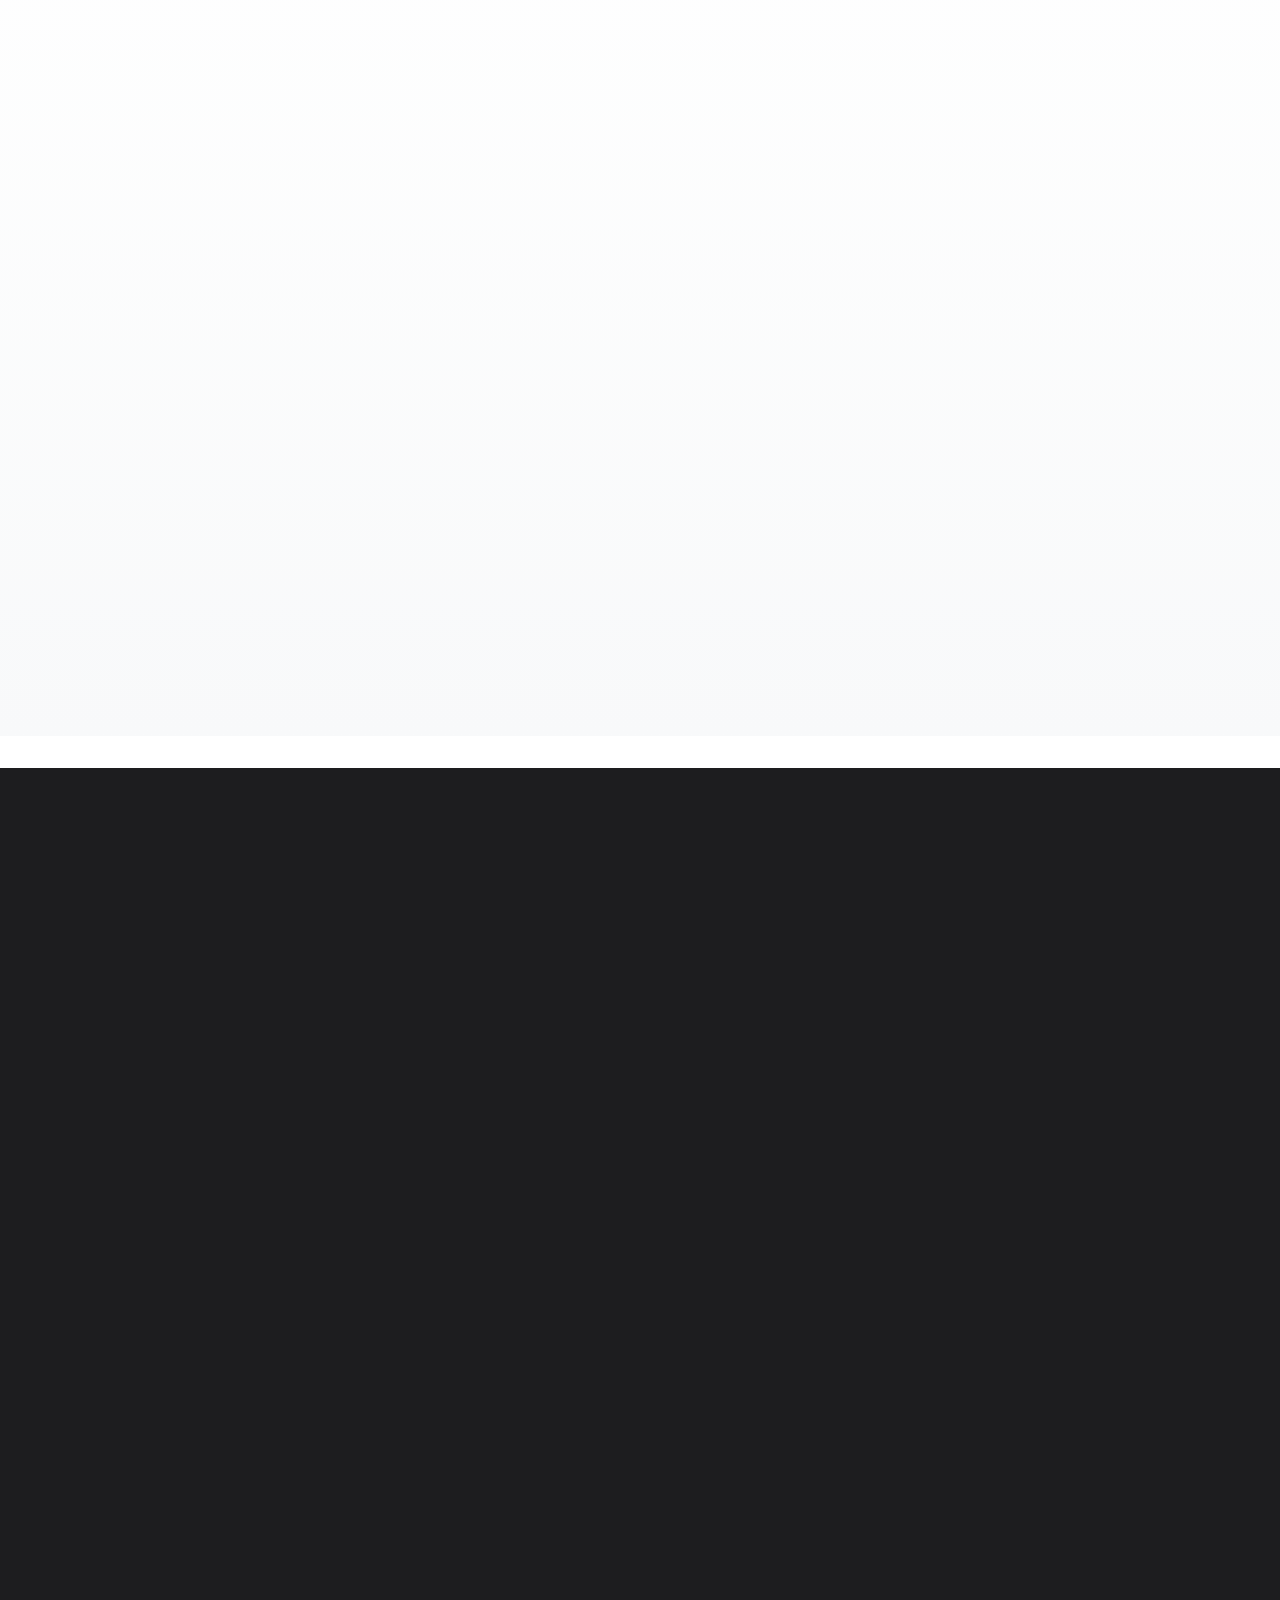
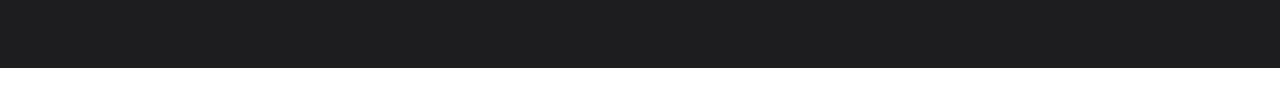
==== commit 9c952df8: "features and installation steps" ====
--- a/index_hin.html
+++ b/index_hin.html
@@ -97,28 +97,17 @@
     <!-- Section 3 - About -->
     <section class="parallax-section bg-white" id="section3">
         <div class="container">
+            <h2 class="display-4 mb-4">आधुनिक समस्याओं का स्मार्ट समाधान</h2>
             <div class="row align-items-center">
                 <!-- Content Column -->
                 <div class="col-lg-6 pe-lg-5">
                     <div class="about-content">
-                        <h2 class="display-4 mb-4">आधुनिक समस्याओं का स्मार्ट समाधान</h2>
                         <p class="lead text-muted mb-4">
-                            समाधान XT-1250 में आपको मिलती है नई तकनीक और टिकाऊ डिजाइन का शानदार मेल।
-                            कम देखरेख के साथ बेहतरीन परफॉर्मेंस – अब सब कुछ आसान।
+                            इग्निशन मोबाइल मोटर स्टार्टर एक आसान और स्मार्ट तरीका है जिससे आप अपने खेती या फैक्ट्री के पानी के पंप को सिर्फ मोबाइल कॉल से चला या बंद कर सकते हैं।
+इसमें कॉल/एसएमएस कंट्रोल, ड्राई रन से सुरक्षा, वोल्टेज की निगरानी जैसी कई सुविधाएं शामिल हैं।
                         </p>
-                        <ul class="feature-list list-unstyled">
-                            <li class="mb-3">
-                                <i class="fas fa-check-circle text-primary me-2"></i>
-                                बिजली की बचत के साथ जबरदस्त परफॉर्मेंस
-                            </li>
-                            <li class="mb-3">
-                                <i class="fas fa-check-circle text-primary me-2"></i>
-                                IoT से लैस स्मार्ट मॉनिटरिंग
-                            </li>
-                            <li class="mb-3">
-                                <i class="fas fa-check-circle text-primary me-2"></i>
-                                पर्यावरण के अनुकूल मटेरियल
-                            </li>
+                        <ul class="feature-list list-unstyled" id="featureList">
+                            
                         </ul>
                     </div>
                 </div>
@@ -149,9 +138,11 @@
     <!-- Section 4 - Installation -->
     <section class="parallax-section installation-section" id="section4">
         <div class="container">
-            <div class="row align-items-center">
+            <div class="row align-items-top">
                 <!-- Video Column -->
                 <div class="col-lg-6 mb-5 mb-lg-0">
+                    <h2 class="section-heading mb-4 text-center">आसान<br><span class="text-success">इंस्टॉलेशन प्रोसेस</span></h2>
+                    <img src="installationDiagram.png" alt="Product View" class="img-fluid showcase-image">
                     <div class="installation-video-container">
                         <div class="rounded-4 overflow-hidden shadow-lg">
                             <div class="ratio ratio-16x9">
@@ -170,37 +161,7 @@
 
                 <!-- Steps Column -->
                 <div class="col-lg-6 ps-lg-5">
-                    <h2 class="section-heading mb-4">आसान<br><span class="text-success">इंस्टॉलेशन प्रोसेस</span></h2>
-                    <ol class="installation-steps list-unstyled">
-                        <li class="step-item">
-                            <div class="step-number">1</div>
-                            <div class="step-content">
-                                <h3 class="step-title">सतह तैयार करें</h3>
-                                <p class="step-description">इंस्टॉलेशन वाली जगह को अच्छी तरह साफ और सुखा लें</p>
-                            </div>
-                        </li>
-                        <li class="step-item">
-                            <div class="step-number">2</div>
-                            <div class="step-content">
-                                <h3 class="step-title">यूनिट को रखें</h3>
-                                <p class="step-description">नाप के अनुसार सही जगह पर रखें</p>
-                            </div>
-                        </li>
-                        <li class="step-item">
-                            <div class="step-number">3</div>
-                            <div class="step-content">
-                                <h3 class="step-title">फिटिंग करें</h3>
-                                <p class="step-description">दिए गए स्क्रू और फिटिंग्स का उपयोग करें</p>
-                            </div>
-                        </li>
-                        <li class="step-item">
-                            <div class="step-number">4</div>
-                            <div class="step-content">
-                                <h3 class="step-title">कनेक्शन जोड़ें</h3>
-                                <p class="step-description">पावर और डेटा केबल कनेक्ट करें</p>
-                            </div>
-                        </li>
-                    </ol>
+                    <div id="installation-steps-container"></div>
                 </div>
             </div>
         </div>
@@ -366,6 +327,8 @@
     <script src="https://code.jquery.com/jquery-3.6.0.min.js"></script>
     <script src="https://cdn.jsdelivr.net/npm/bootstrap@5.3.0/dist/js/bootstrap.bundle.min.js"></script>
     <script src="script.js"></script>
+    <script src="featuresHin.js"></script>
+    <script src="installationStepsHin.js"></script>
     <script>
         // Basic Parallax Initialization
 
--- a/styles.css
+++ b/styles.css
@@ -269,9 +269,21 @@
     transform: none;
 }
 
-.section-visible .feature-list li:nth-child(1) { transition-delay: 0.4s; }
-.section-visible .feature-list li:nth-child(2) { transition-delay: 0.6s; }
-.section-visible .feature-list li:nth-child(3) { transition-delay: 0.8s; }
+.section-visible .feature-list li:nth-child(1) { transition-delay: 0.1s; }
+.section-visible .feature-list li:nth-child(2) { transition-delay: 0.2s; }
+.section-visible .feature-list li:nth-child(3) { transition-delay: 0.3s; }
+.section-visible .feature-list li:nth-child(4) { transition-delay: 0.4s; }
+.section-visible .feature-list li:nth-child(5) { transition-delay: 0.5s; }
+.section-visible .feature-list li:nth-child(6) { transition-delay: 0.6s; }
+.section-visible .feature-list li:nth-child(7) { transition-delay: 0.7s; }
+.section-visible .feature-list li:nth-child(8) { transition-delay: 0.8s; }
+.section-visible .feature-list li:nth-child(9) { transition-delay: 0.9s; }
+.section-visible .feature-list li:nth-child(10) { transition-delay: 1.0s; }
+.section-visible .feature-list li:nth-child(11) { transition-delay: 1.1s; }
+.section-visible .feature-list li:nth-child(12) { transition-delay: 1.2s; }
+.section-visible .feature-list li:nth-child(13) { transition-delay: 1.3s; }
+.section-visible .feature-list li:nth-child(14) { transition-delay: 1.4s; }
+.section-visible .feature-list li:nth-child(15) { transition-delay: 1.5s; }
 
 /* Interactive Elements */
 .video-container:hover .play-overlay { opacity: 1; }
@@ -659,4 +671,37 @@
     .contact-info {
         margin-bottom: 2rem;
     }
-}+}
+
+
+
+
+
+.language-switcher {
+    position: fixed;
+    top: 20px;
+    right: 20px;
+    z-index: 1000;
+}
+
+#langToggleBtn {
+    background-color: #007bff;
+    color: white;
+    border: none;
+    padding: 8px 16px;
+    border-radius: 30px;
+    font-size: 16px;
+    cursor: pointer;
+    transition: all 0.3s ease;
+    box-shadow: 0 4px 12px rgba(0, 0, 0, 0.15);
+}
+
+#langToggleBtn:hover {
+    background-color: #0056b3;
+    transform: scale(1.05);
+}
+
+
+
+
+
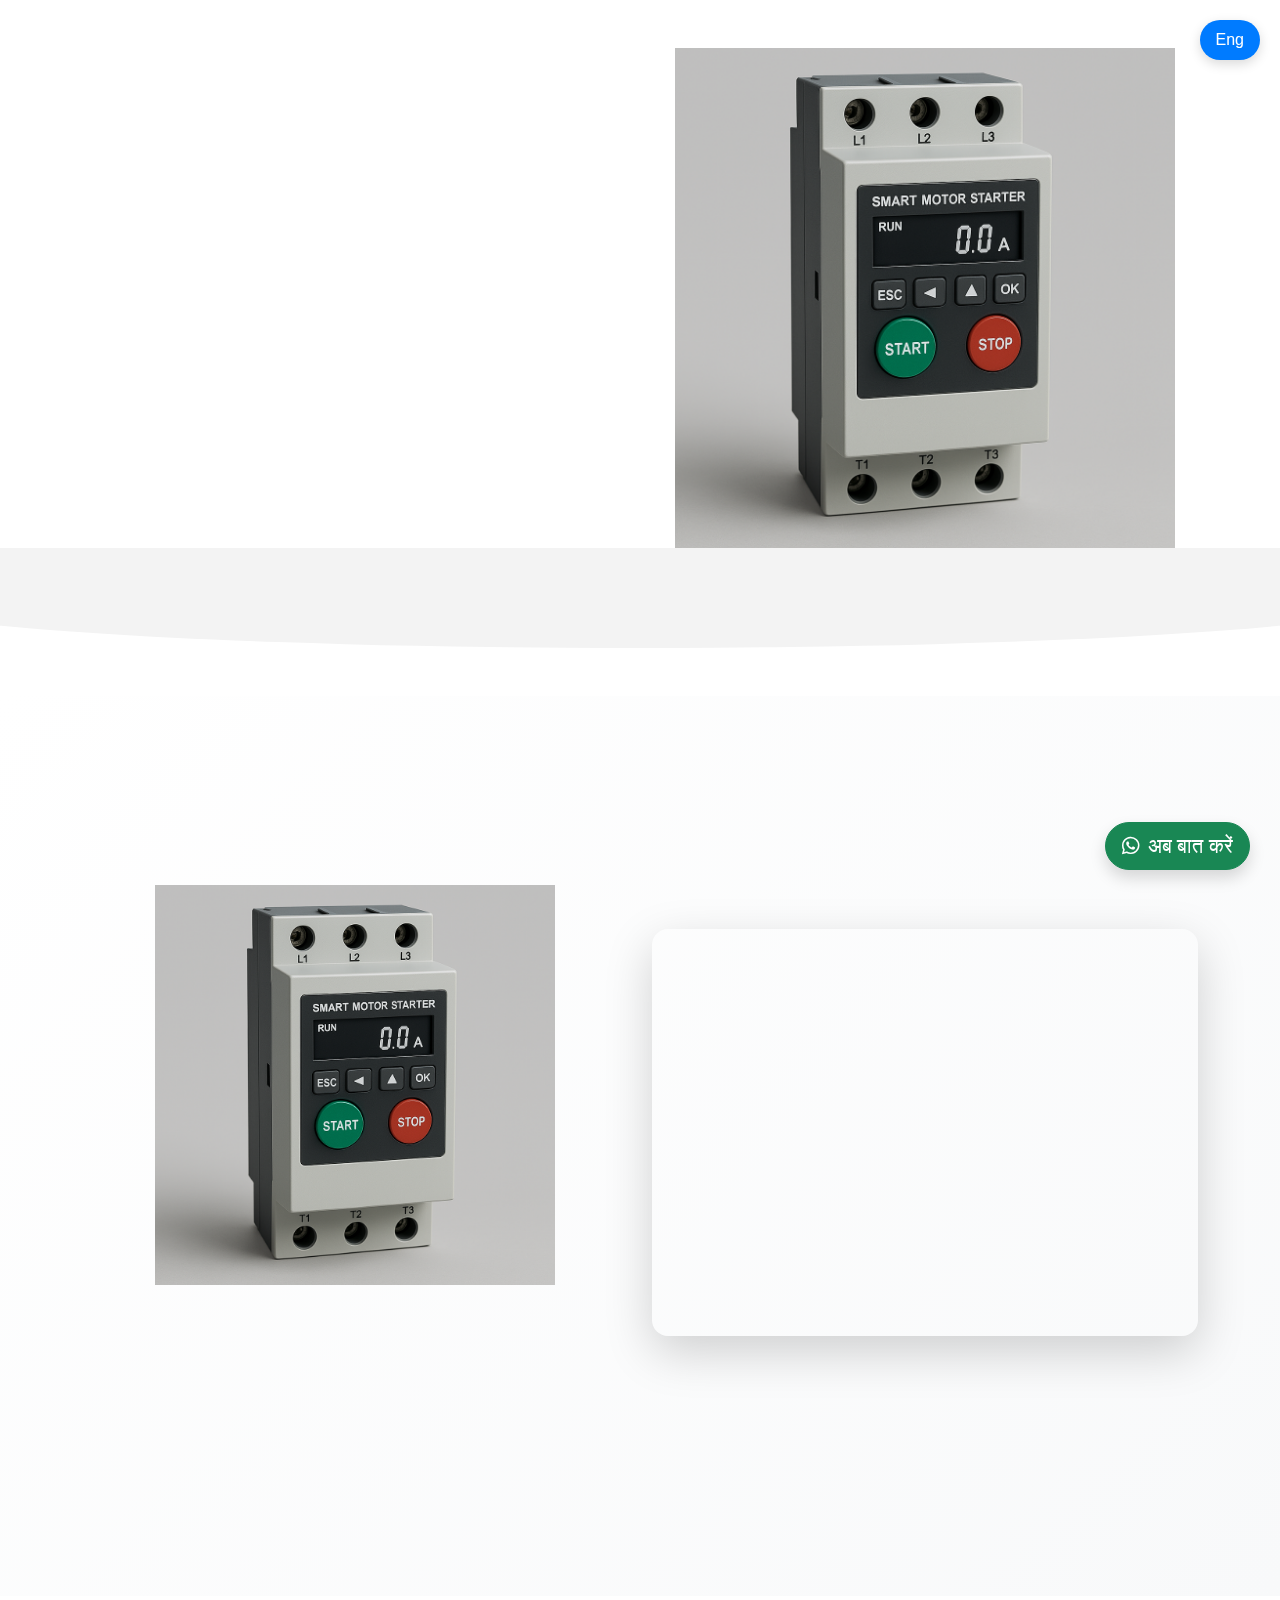
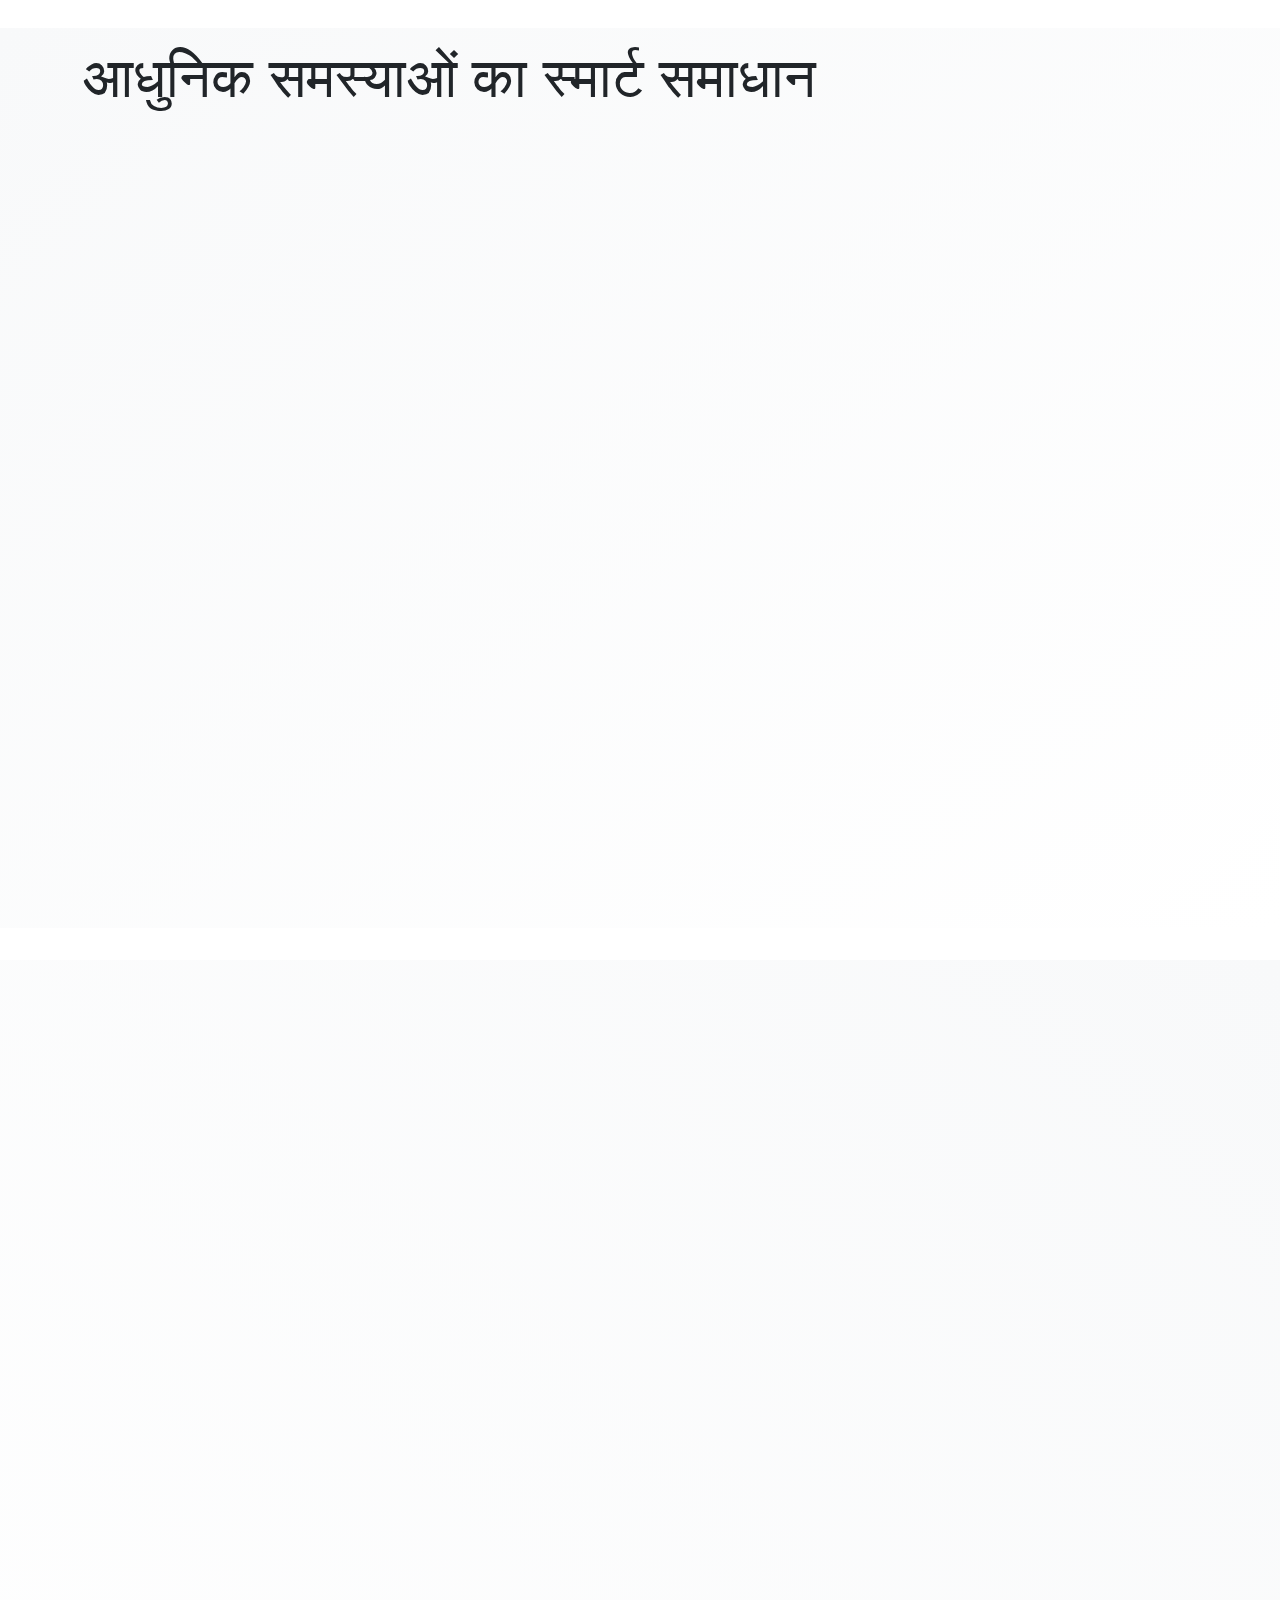
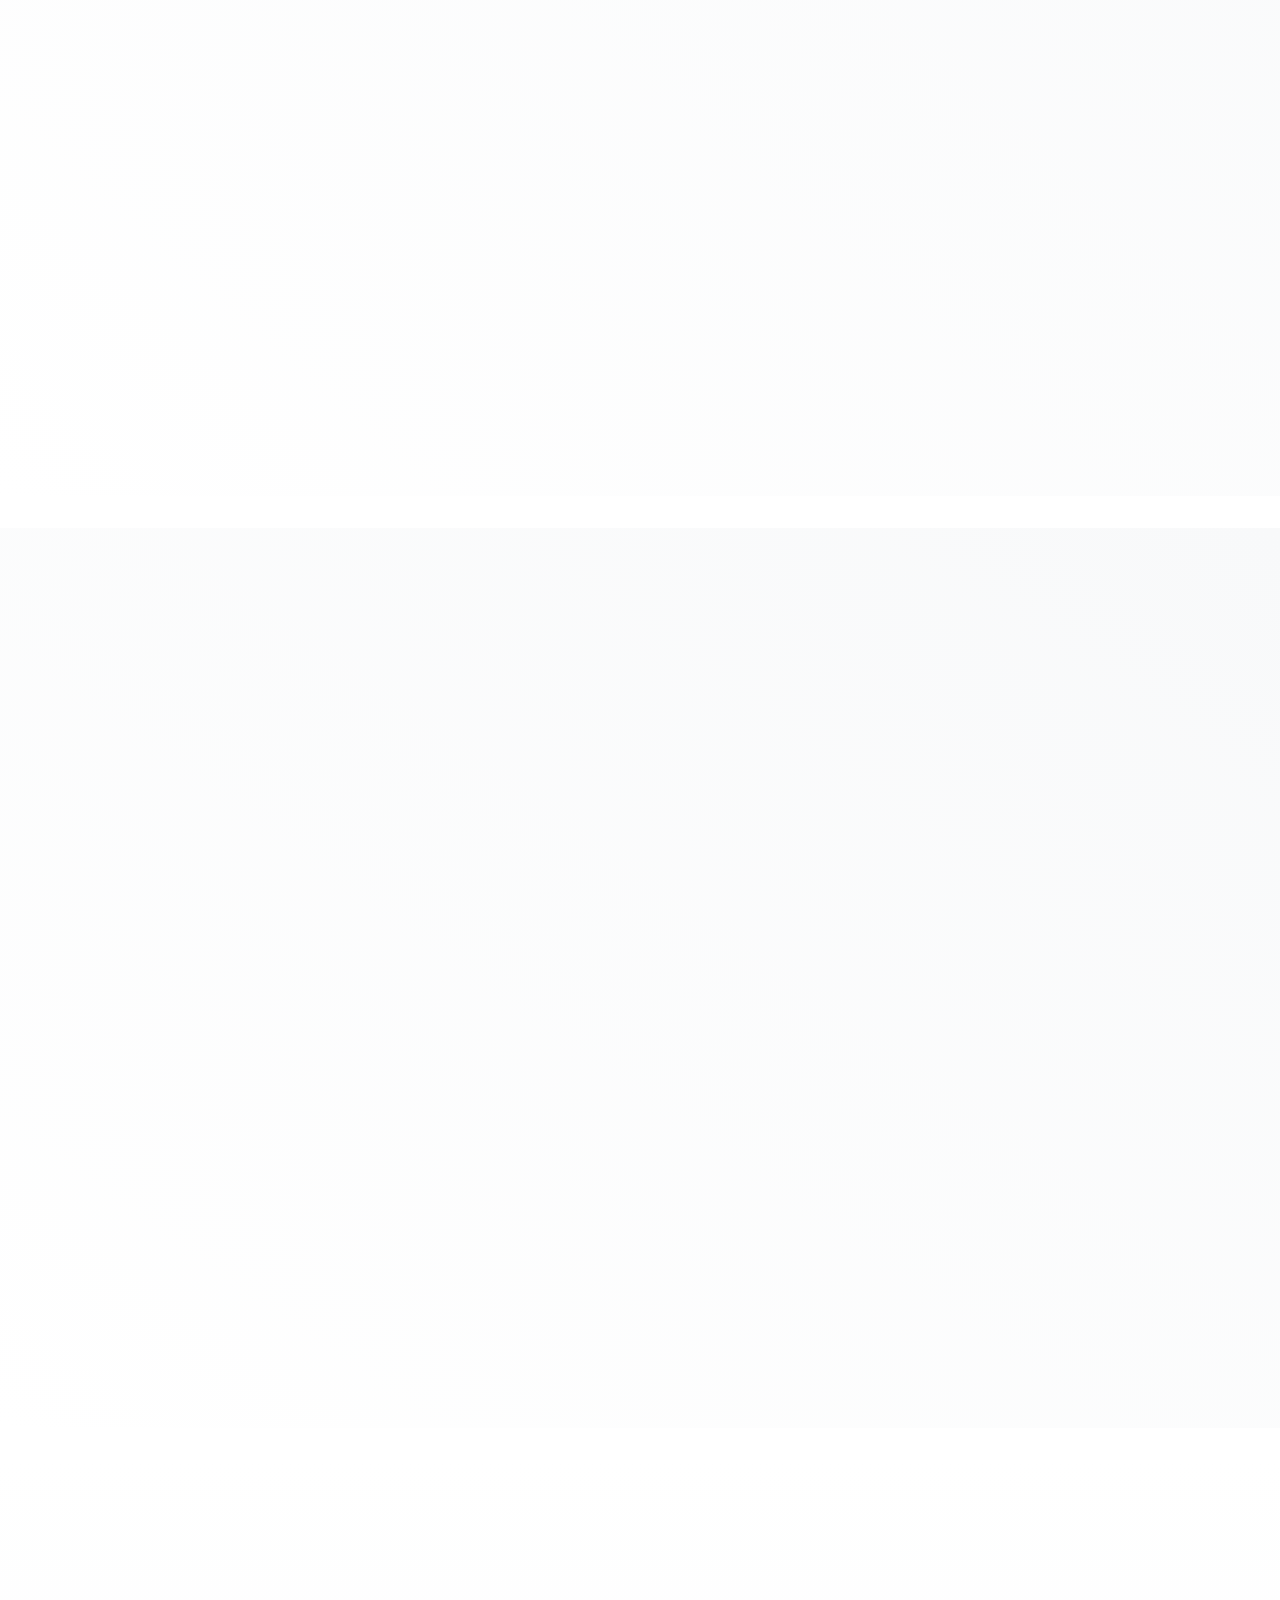
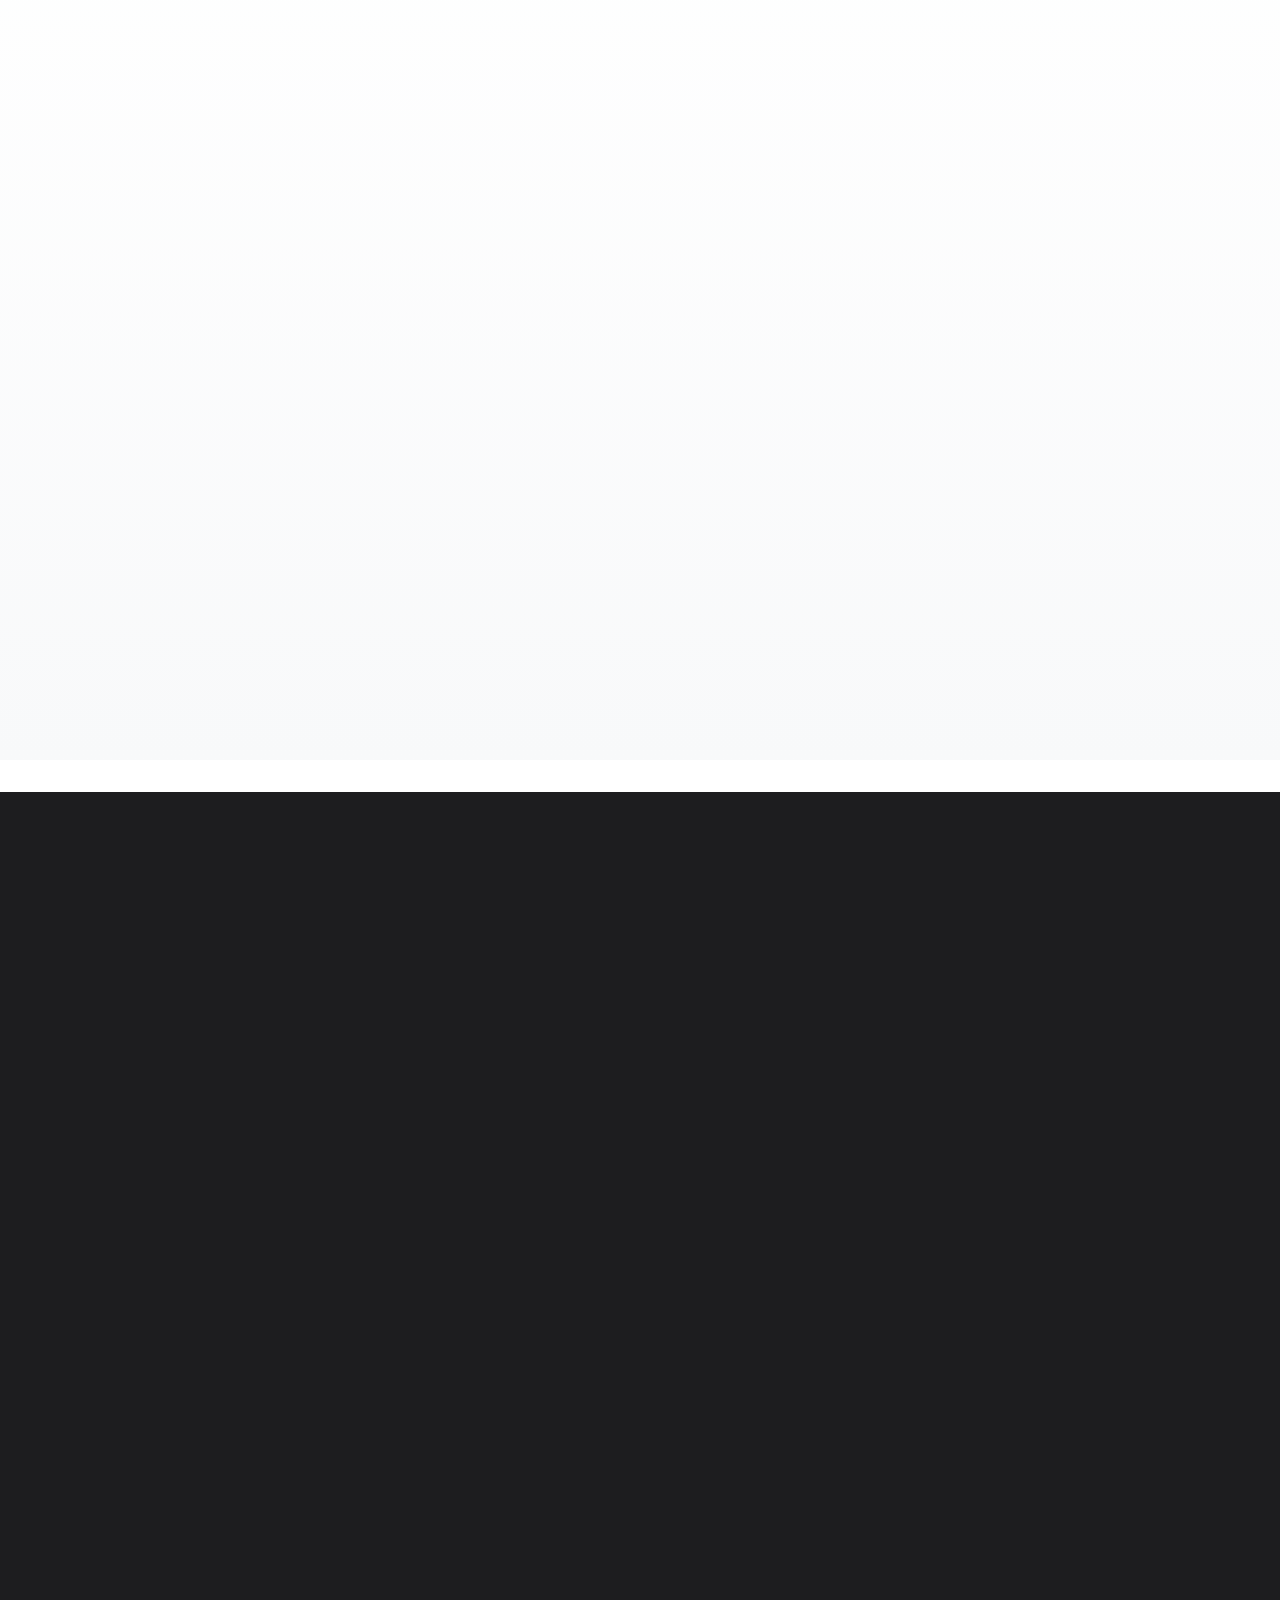
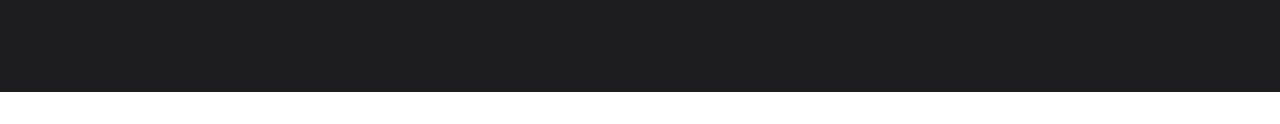
==== commit 95bede2f: "content changes" ====
--- a/index_hin.html
+++ b/index_hin.html
@@ -142,7 +142,7 @@
                 <!-- Video Column -->
                 <div class="col-lg-6 mb-5 mb-lg-0">
                     <h2 class="section-heading mb-4 text-center">आसान<br><span class="text-success">इंस्टॉलेशन प्रोसेस</span></h2>
-                    <img src="installationDiagram.png" alt="Product View" class="img-fluid showcase-image">
+                    <img src="installationDiagram.png" alt="Product View" class="img-fluid showcase-image installation-image">
                     <div class="installation-video-container">
                         <div class="rounded-4 overflow-hidden shadow-lg">
                             <div class="ratio ratio-16x9">
--- a/styles.css
+++ b/styles.css
@@ -204,6 +204,13 @@
     transition: all 0.8s cubic-bezier(0.215, 0.61, 0.355, 1);
 }
 
+.installation-image{
+    transform: translateX(-50px);
+    opacity: 0;
+    transition: all 0.8s cubic-bezier(0.215, 0.61, 0.355, 1);
+    margin-bottom: 80px;
+    margin-top: 80px;
+}
 .installation-steps {
     opacity: 0;
     transform: translateX(30px);
@@ -279,11 +286,11 @@
 .section-visible .feature-list li:nth-child(8) { transition-delay: 0.8s; }
 .section-visible .feature-list li:nth-child(9) { transition-delay: 0.9s; }
 .section-visible .feature-list li:nth-child(10) { transition-delay: 1.0s; }
-.section-visible .feature-list li:nth-child(11) { transition-delay: 1.1s; }
+/* .section-visible .feature-list li:nth-child(11) { transition-delay: 1.1s; }
 .section-visible .feature-list li:nth-child(12) { transition-delay: 1.2s; }
 .section-visible .feature-list li:nth-child(13) { transition-delay: 1.3s; }
 .section-visible .feature-list li:nth-child(14) { transition-delay: 1.4s; }
-.section-visible .feature-list li:nth-child(15) { transition-delay: 1.5s; }
+.section-visible .feature-list li:nth-child(15) { transition-delay: 1.5s; } */
 
 /* Interactive Elements */
 .video-container:hover .play-overlay { opacity: 1; }
@@ -293,7 +300,7 @@
 /* ---------------- */
 
 .section-visible .installation-video-container,
-.section-visible .installation-steps {
+.section-visible .installation-steps, .section-visible .installation-image {
     opacity: 1;
     transform: translateX(0);
 }
@@ -304,9 +311,10 @@
 }
 
 .section-visible .step-item:nth-child(1) { transition-delay: 0.2s; }
-.section-visible .step-item:nth-child(2) { transition-delay: 0.4s; }
-.section-visible .step-item:nth-child(3) { transition-delay: 0.6s; }
-.section-visible .step-item:nth-child(4) { transition-delay: 0.8s; }
+.section-visible .step-item:nth-child(2) { transition-delay: 0.3s; }
+.section-visible .step-item:nth-child(3) { transition-delay: 0.4s; }
+.section-visible .step-item:nth-child(4) { transition-delay: 0.5s; }
+.section-visible .step-item:nth-child(5) { transition-delay: 0.5s; }
 
 
 
